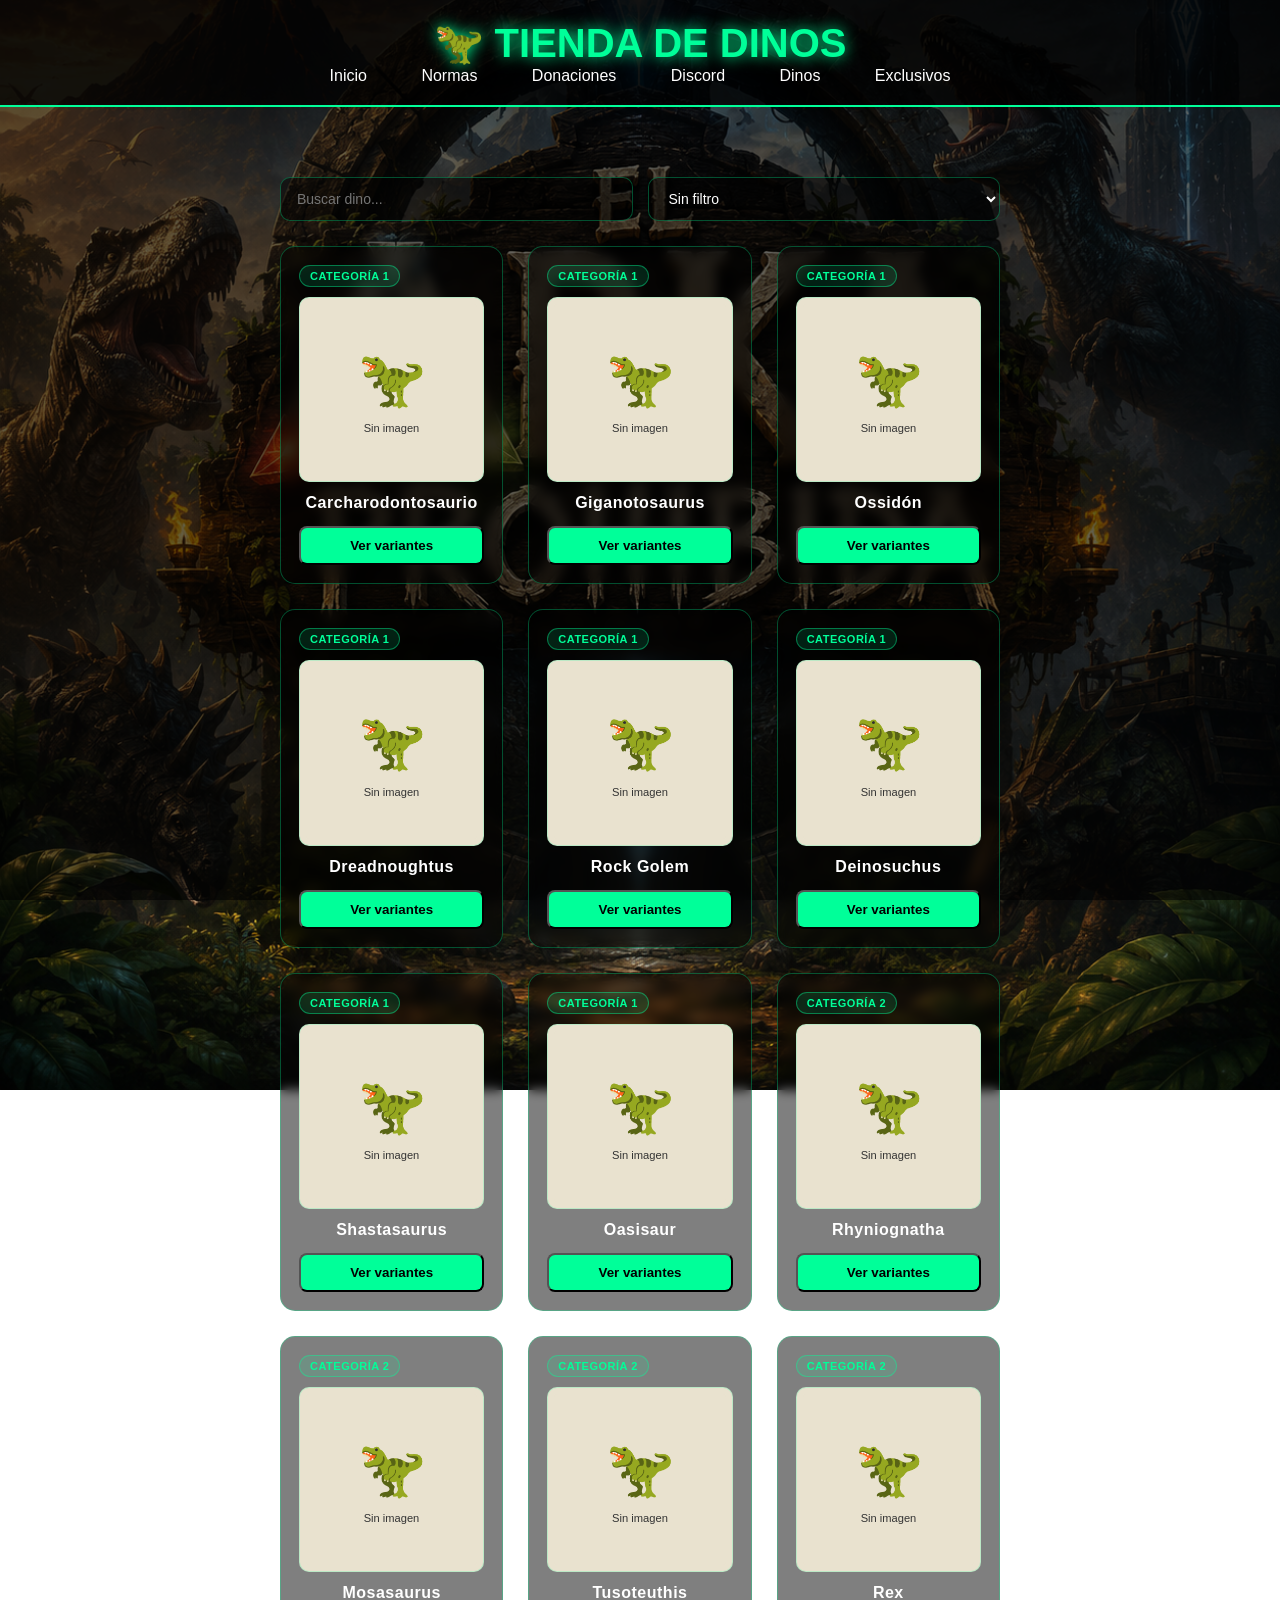
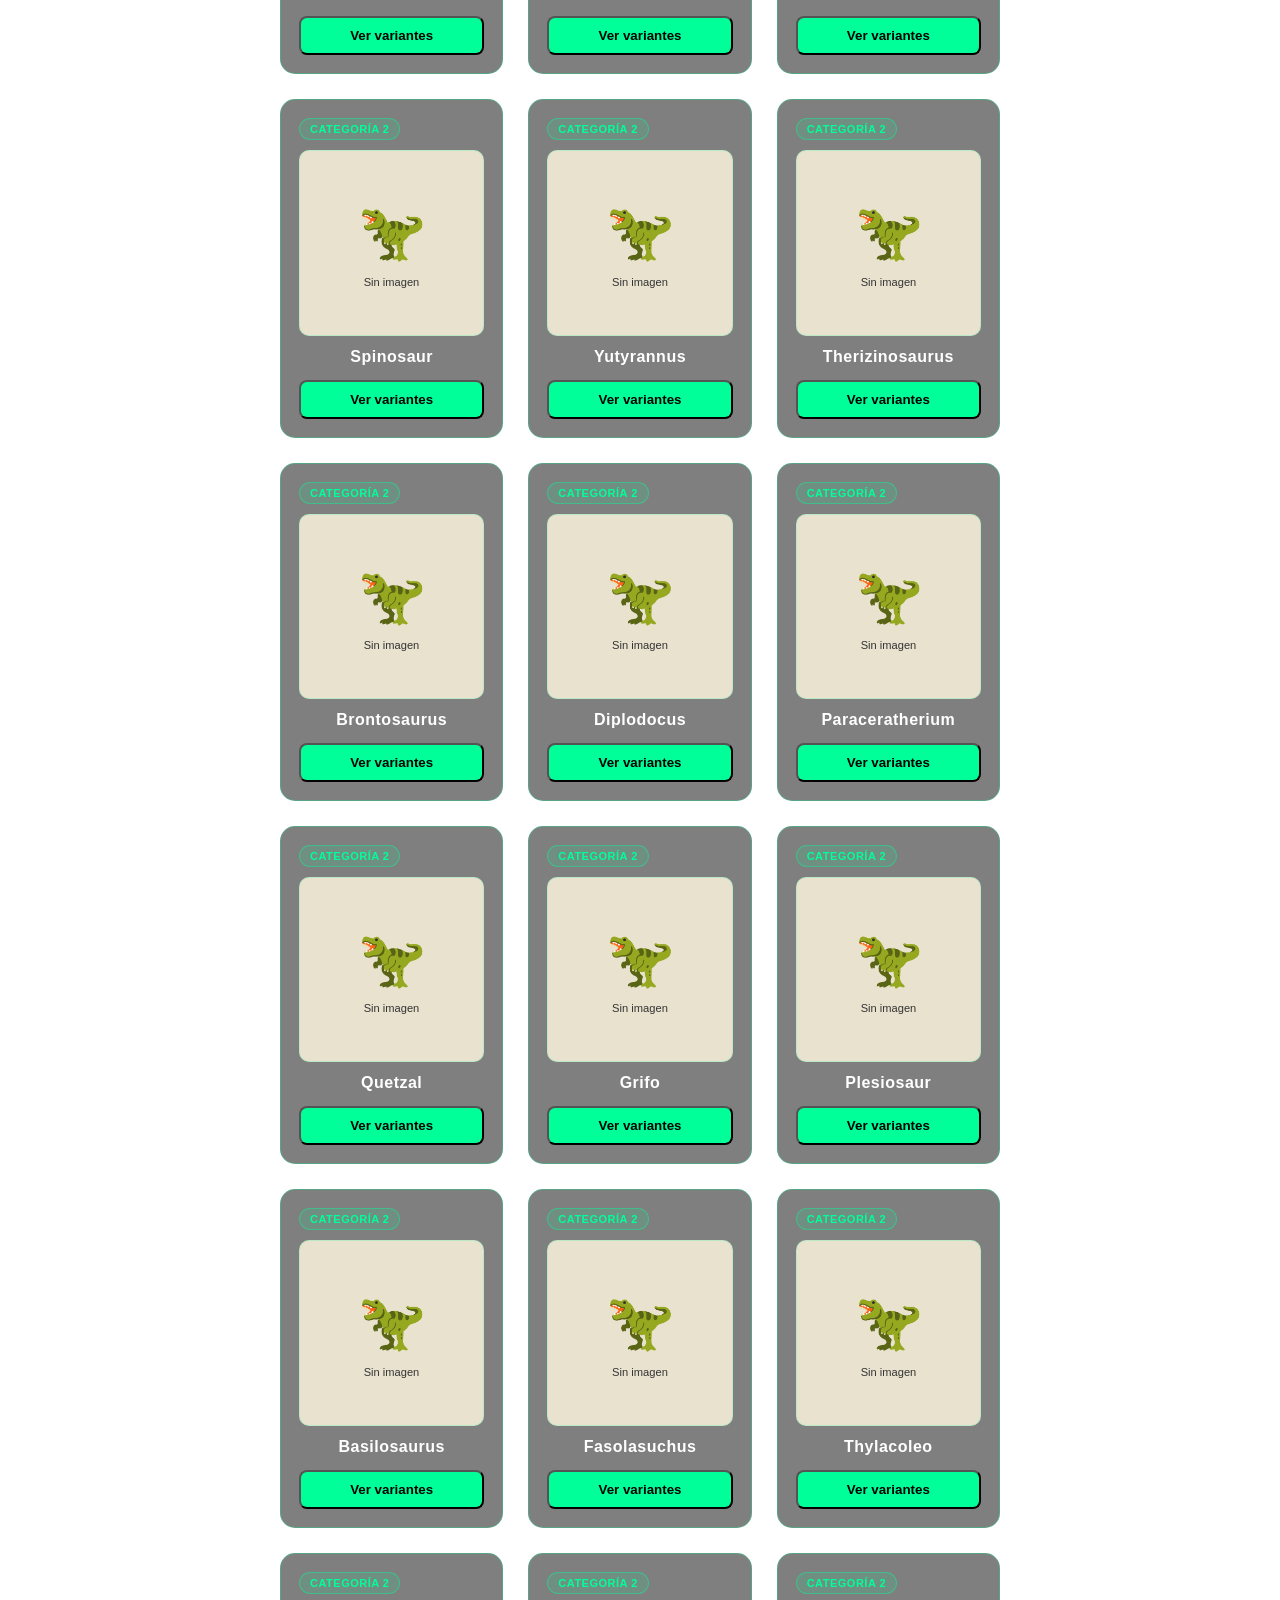
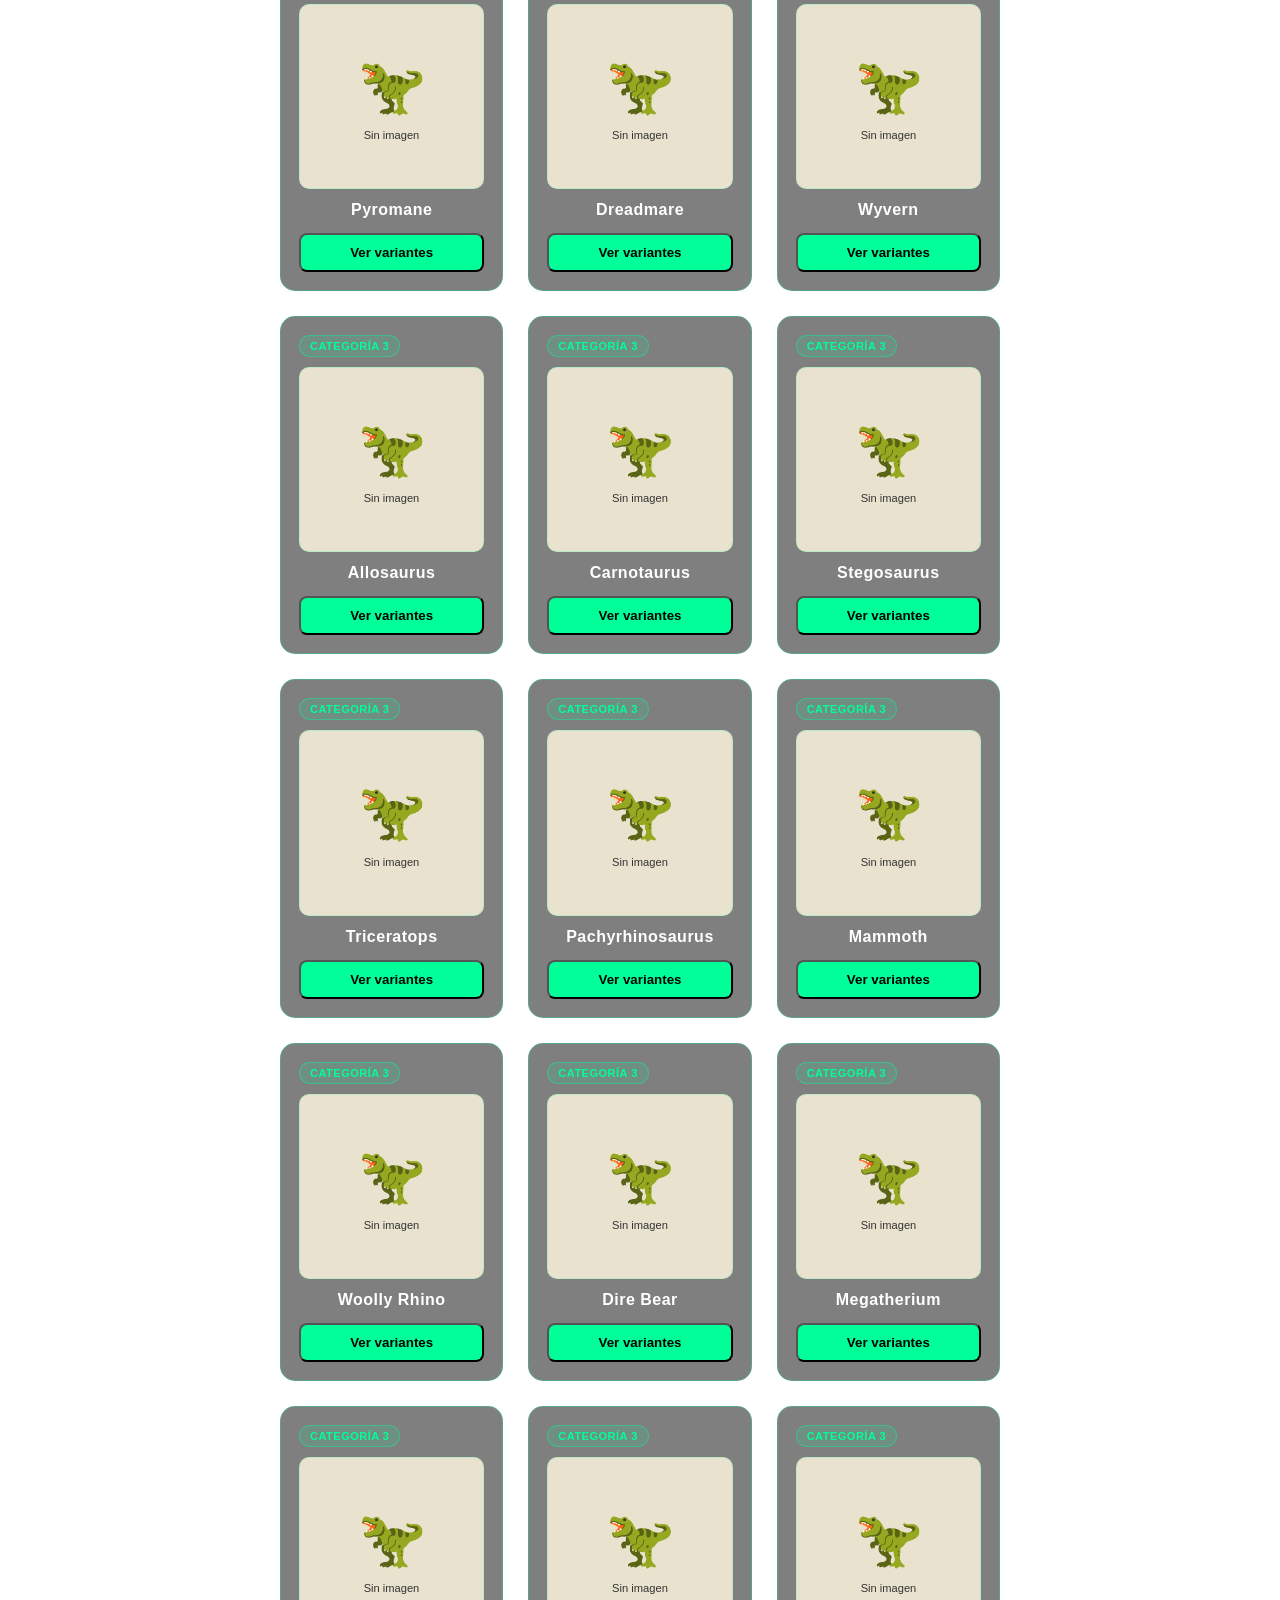
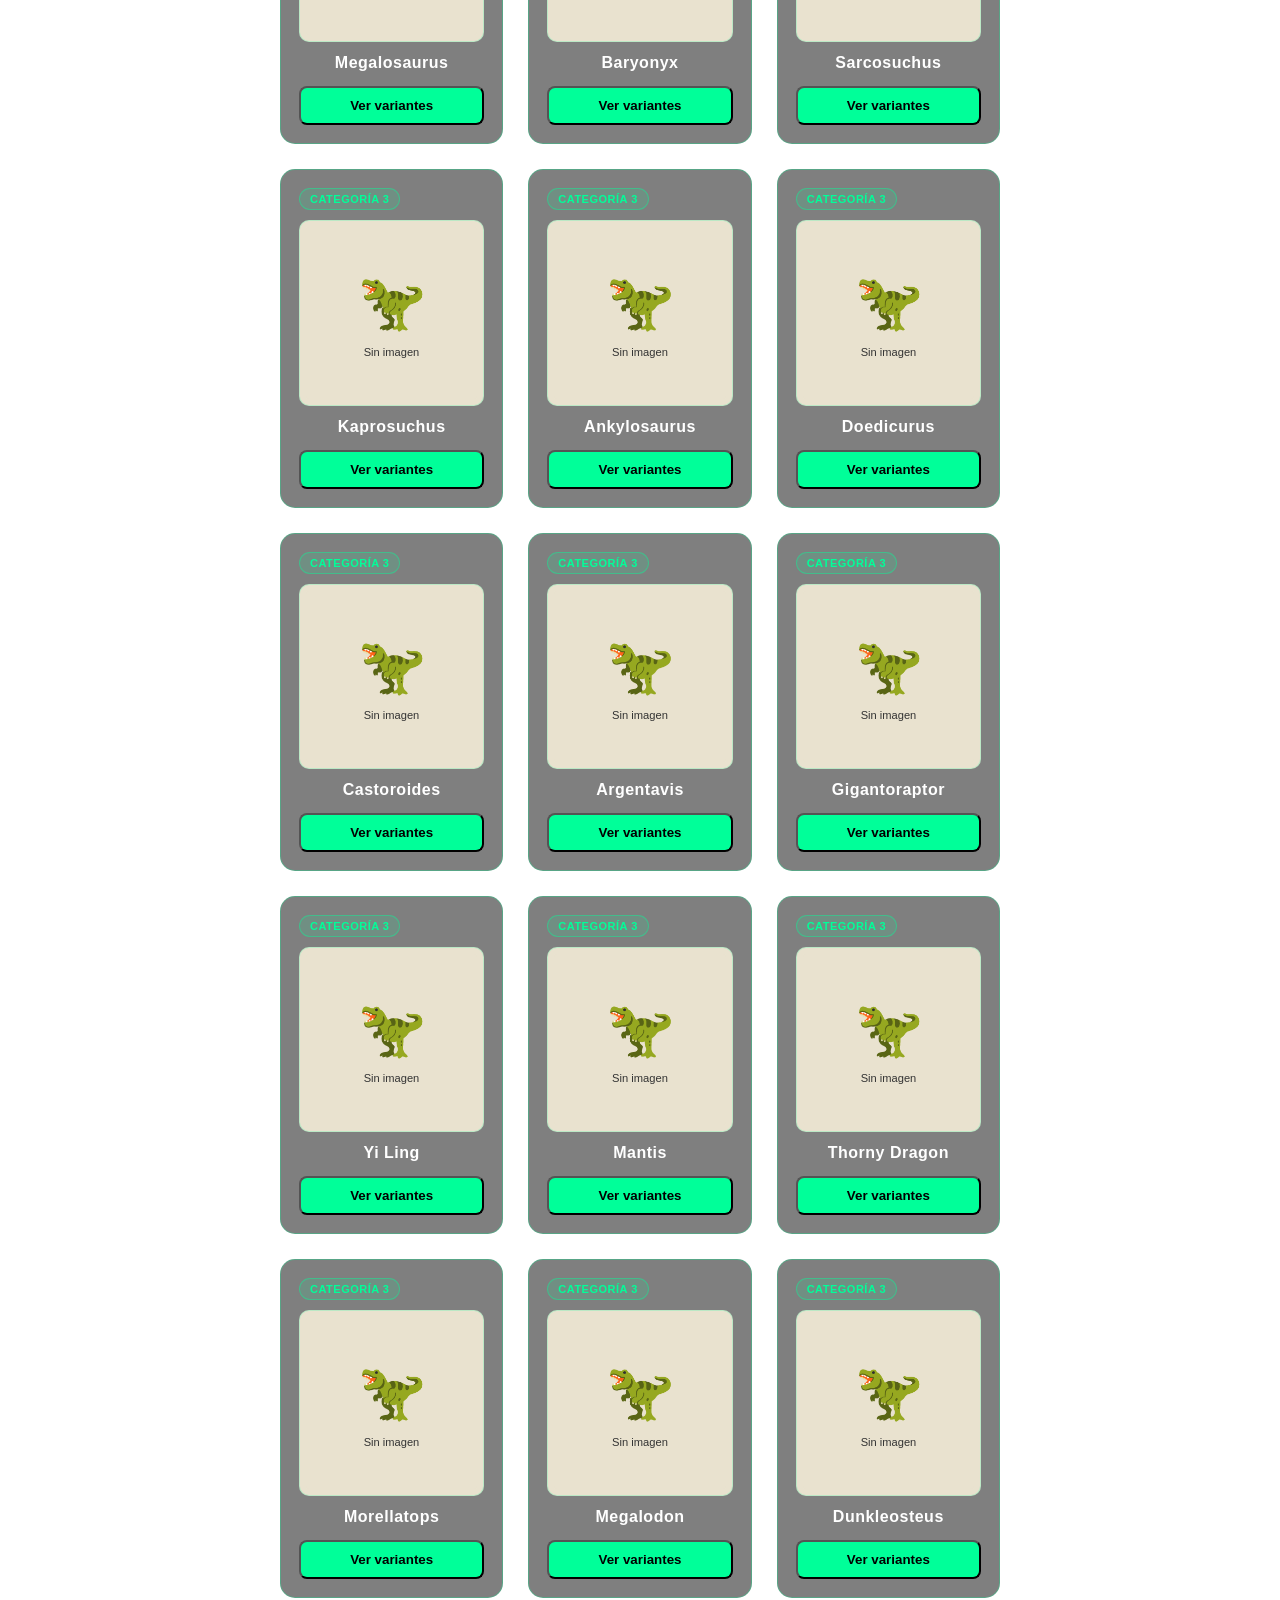
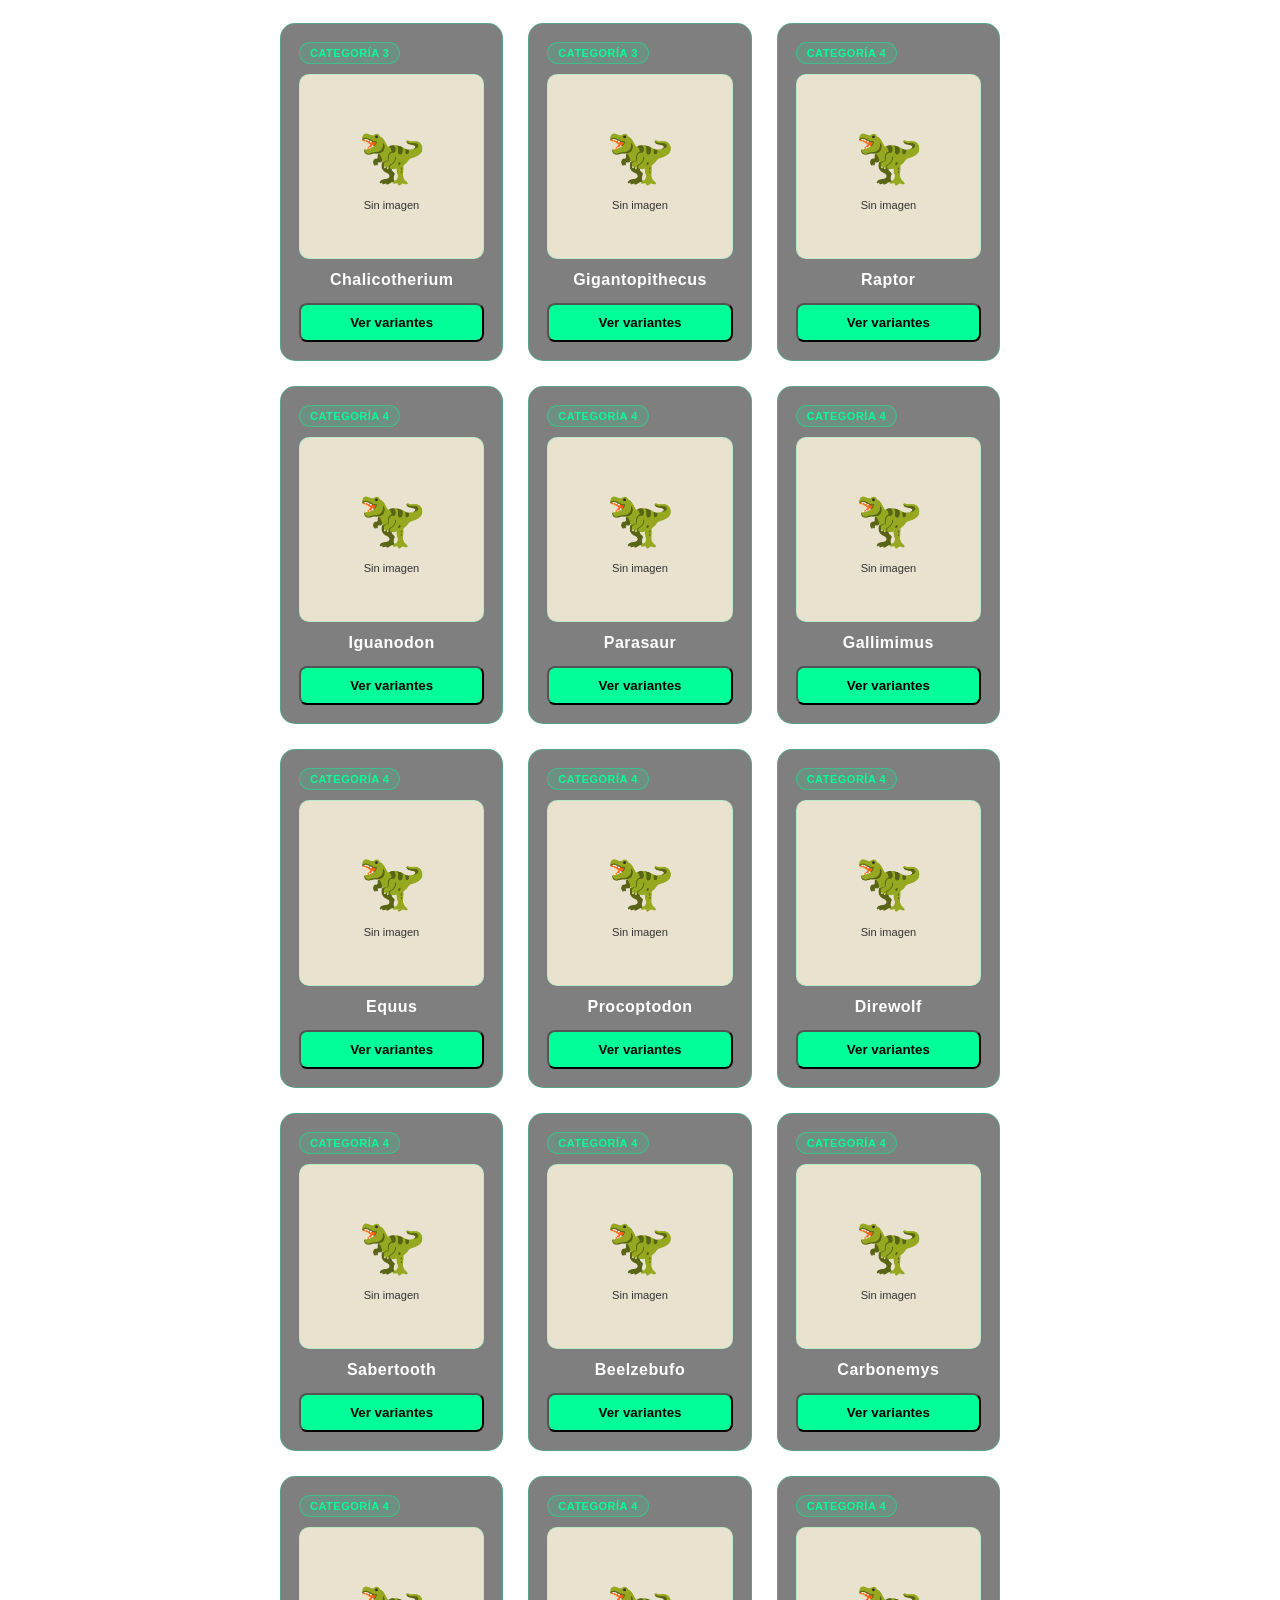
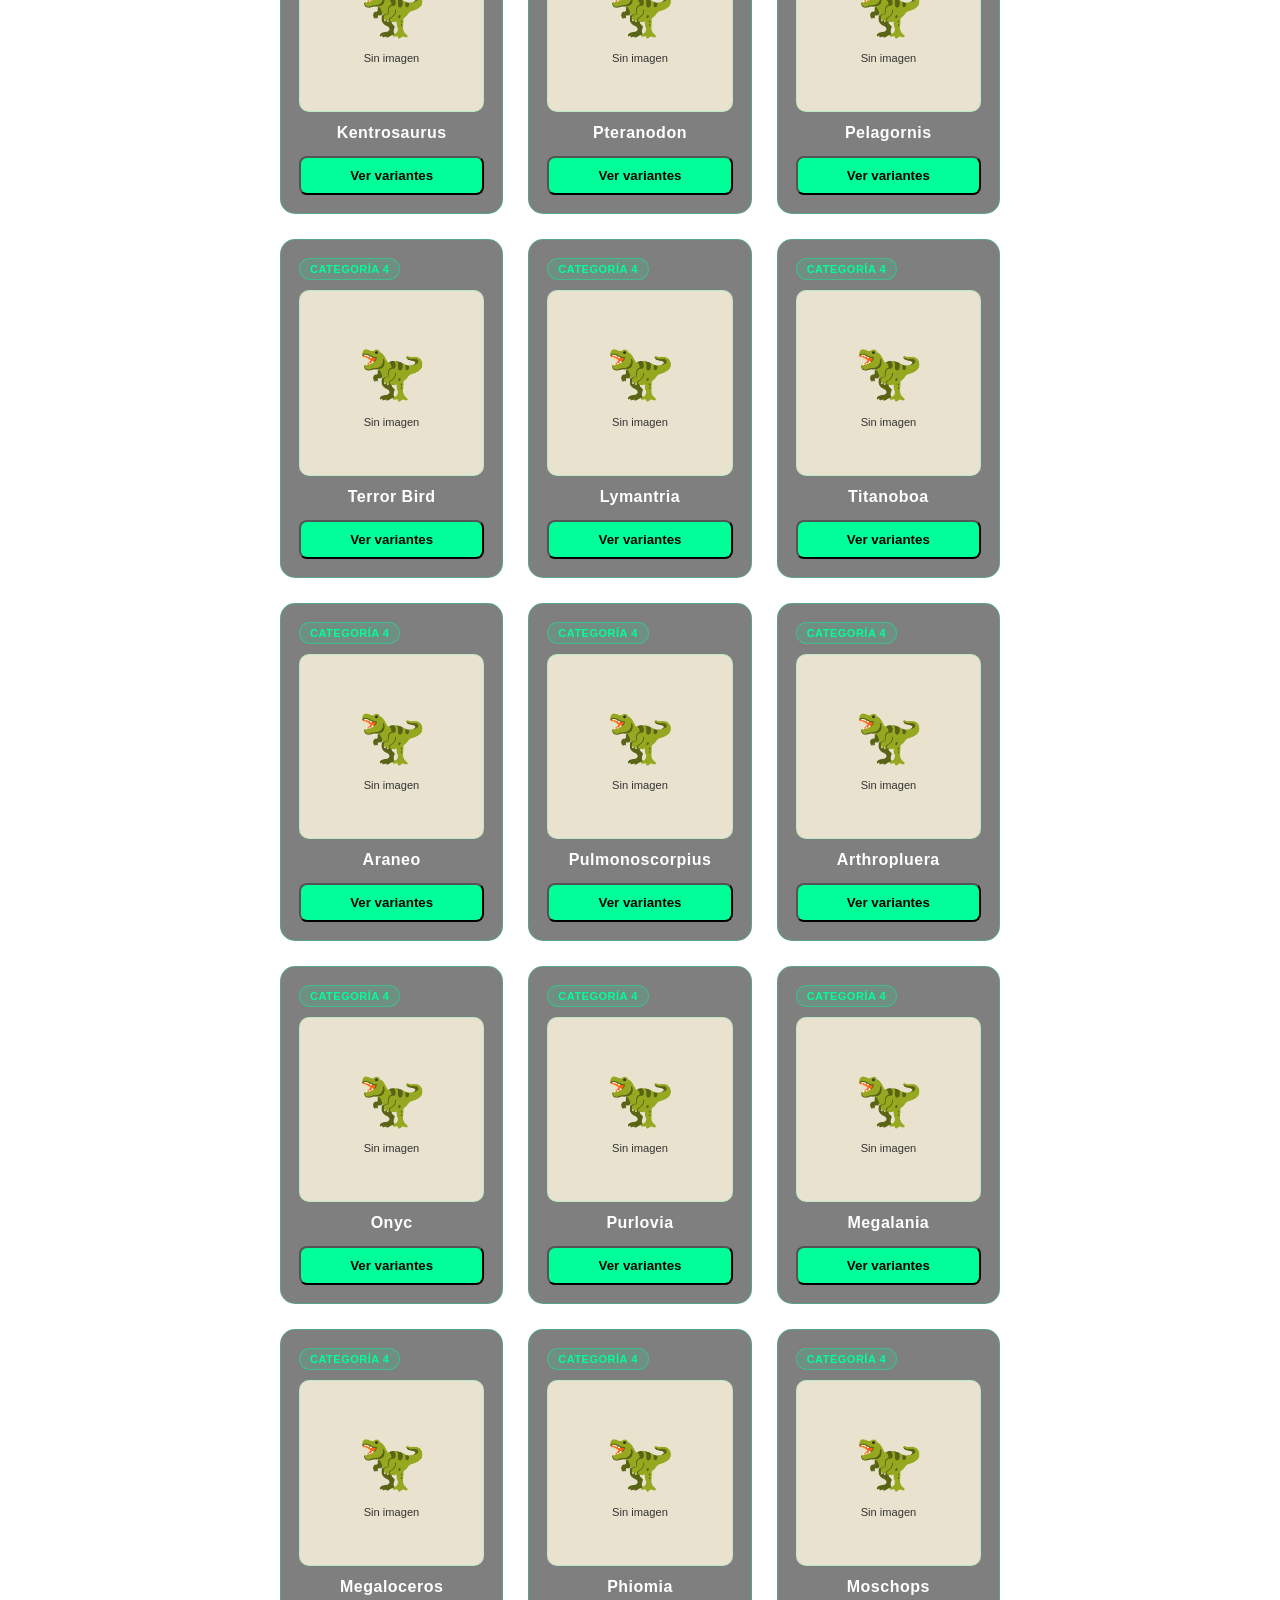
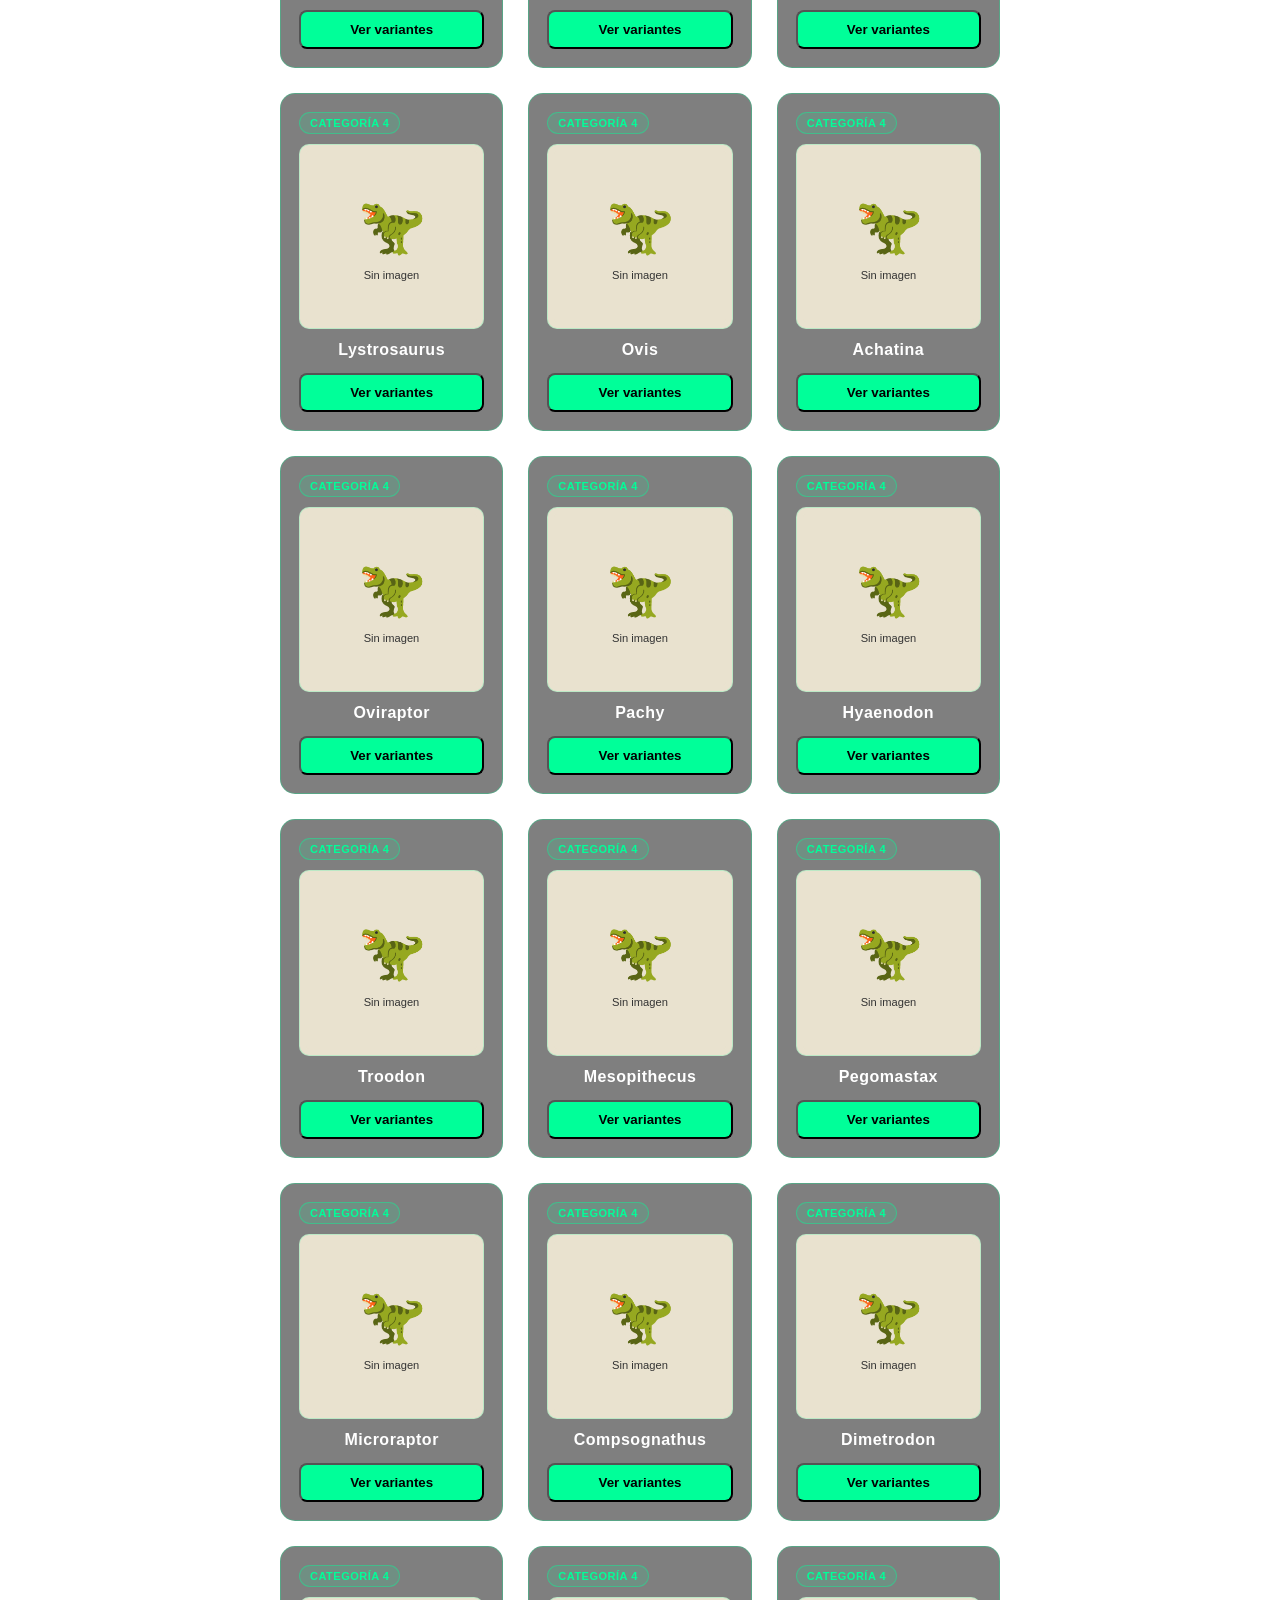
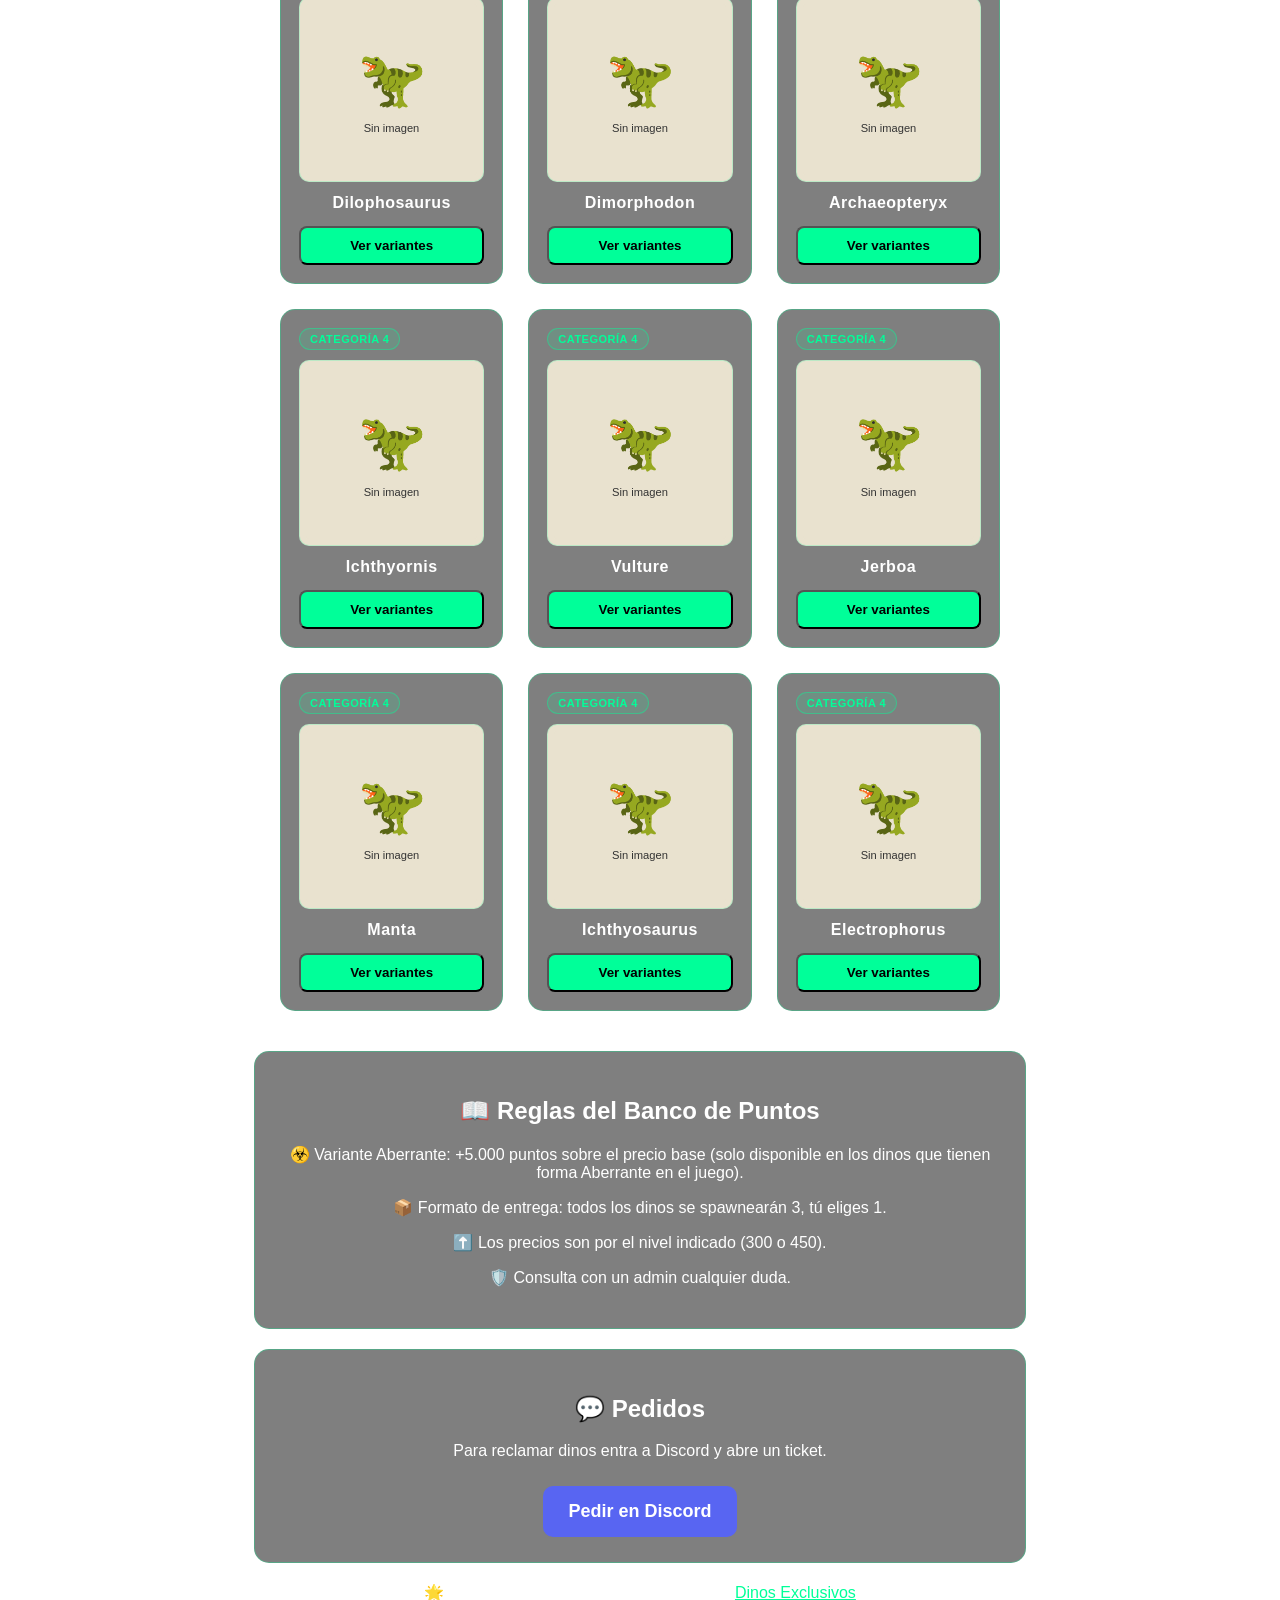
==== dinos.html @ efdaf8f5 "Initial commit: ARK server static site" ====
<!DOCTYPE html>

<html lang="es">

<head>
    <meta charset="UTF-8">
    <meta name="viewport" content="width=device-width, initial-scale=1.0">
    <title>Tienda Dinos - ARKA PROHIBIDA</title>
    <link rel="stylesheet" href="style.css">
</head>

<body>

<header>
    <h1>🦖 TIENDA DE DINOS</h1>

<nav>
    <a href="index.html">Inicio</a>
    <a href="normas.html">Normas</a>
    <a href="donaciones.html">Donaciones</a>
    <a href="discord.html">Discord</a>
    <a href="dinos.html">Dinos</a>
    <a href="exclusivos.html">Exclusivos</a>
</nav>


</header>

<div class="container">

<div id="shopBrowse">

<div class="shop-controls">
    <input type="text" id="shopSearch" placeholder="Buscar dino...">
    <select id="shopFilter">
        <option value="">Sin filtro</option>
    </select>
</div>

<div class="shop-grid" id="shopGrid"></div>

</div>

<div class="detail-panel" id="detailPanel" hidden>
    <button type="button" class="btn back-btn" id="detailBack">← Volver a la tienda</button>

    <div class="detail-header">
        <img id="detailImage" src="" alt="">
        <div>
            <span class="shop-tag" id="detailTag"></span>
            <h2 id="detailName"></h2>
        </div>
    </div>

    <div class="variant-list" id="variantList"></div>
</div>

<div class="box">
    <h2>📖 Reglas del Banco de Puntos</h2>
    <p>☣️ Variante Aberrante: +5.000 puntos sobre el precio base (solo disponible en los dinos que tienen forma Aberrante en el juego).</p>
    <p>📦 Formato de entrega: todos los dinos se spawnearán 3, tú eliges 1.</p>
    <p>⬆️ Los precios son por el nivel indicado (300 o 450).</p>
    <p>🛡️ Consulta con un admin cualquier duda.</p>
</div>

<div class="box">
    <h2>💬 Pedidos</h2>
    <p>Para reclamar dinos entra a Discord y abre un ticket.</p>

    <a class="btn discord-btn" href="https://discord.com/invite/K9KZwputpZ" target="_blank">
        Pedir en Discord
    </a>
</div>

<p class="see-also">🌟 ¿Buscas algo único? Consulta nuestros <a href="exclusivos.html">Dinos Exclusivos</a></p>

</div>

<script src="dinos-data.js"></script>
<script src="shop.js"></script>

</body>

</html>
---- style.css ----
body{
    margin:0;
    font-family: Arial, sans-serif;
    color:white;

    background: url("ark.png") no-repeat center center fixed;
    background-size: cover;
}
body::before{
    content:"";
    position:fixed;
    top:0;
    left:0;
    width:100%;
    height:100%;
    background:rgba(0,0,0,0.6);
    z-index:-1;
}
/* CABECERA */
header{
    background: rgba(0,0,0,0.8);
    padding:20px;
    text-align:center;
    border-bottom:2px solid #00ff99;
}

header h1{
    color:#00ff99;
    margin:0;
    text-shadow: 0 0 10px #00ff99;
}

/* MENÚ */
nav a{
    color:white;
    text-decoration:none;
    margin:10px;
    padding:10px 14px;
    border-radius:8px;
    border:1px solid transparent;
    transition:0.3s;
}

nav a:hover{
    background:#00ff99;
    color:black;
    border:1px solid #00ff99;
    box-shadow:0 0 15px #00ff99;
    transform:scale(1.05);
}
/* CONTENIDO */
.container{
    text-align:center;
    padding:40px;
}

/* CAJAS */
.box{
    background: rgba(0,0,0,0.5);
    width:60%;
    margin:20px auto;
    padding:25px;
    border-radius:15px;
    border:1px solid rgba(0,255,153,0.3);
    backdrop-filter: blur(6px);
    transition:0.3s;
}

header h1{
    color:#00ff99;
    margin:0;
    text-shadow:0 0 15px #00ff99;
    font-size:40px;
}
/* LINKS */
a{
    color:#00ff99;
}
.btn{
    display:inline-block;
    margin-top:10px;
    padding:10px 15px;
    background:#00ff99;
    color:black;
    text-decoration:none;
    border-radius:8px;
    transition:0.3s;
    font-weight:bold;
}

.btn:hover{
    background:white;
    box-shadow:0 0 15px #00ff99;
    transform:scale(1.05);
}
.discord-btn{
    background:#5865F2;
    color:white;
    font-size:18px;
    padding:15px 25px;
    border-radius:10px;
    display:inline-block;
    text-decoration:none;
    transition:0.3s;
    font-weight:bold;
}

.discord-btn:hover{
    background:#4752c4;
    transform:scale(1.05);
    box-shadow:0 0 20px #5865F2;
}

.content-row {
    display: flex;
    align-items: stretch;
    justify-content: center;
    gap: 25px;
    width: 60%;
    margin: 20px auto;
}

.content-row .box {
    width: auto;
    margin: 0;
}

.maps-box {
    flex: 2;
    min-width: 0;
}

.side-column {
    flex: 1;
    display: flex;
    flex-direction: column;
    gap: 25px;
    min-width: 260px;
}

.side-column .box:last-child {
    flex: 1;
    display: flex;
    flex-direction: column;
    justify-content: center;
}

.mod-list {
    display: flex;
    flex-direction: column;
    gap: 12px;
    margin-top: 15px;
}

.mod-item {
    display: flex;
    align-items: center;
    gap: 12px;
    justify-content: center;
}

.mod-item img {
    width: 32px;
    height: 32px;
    border-radius: 6px;
    border: 1px solid rgba(0, 255, 153, 0.4);
    flex-shrink: 0;
}

.qr-code {
    display: block;
    margin: 15px auto;
    border-radius: 8px;
    background: white;
    padding: 8px;
}

.discord-float {
    position: fixed;
    top: 50%;
    right: 25px;
    transform: translateY(-50%);
    z-index: 10;
    width: 170px;
    background: rgba(0,0,0,0.7);
    padding: 18px;
    border-radius: 15px;
    border: 1px solid rgba(0,255,153,0.3);
    backdrop-filter: blur(6px);
    text-align: center;
    transition: 0.3s;
}

.discord-float:hover {
    box-shadow: 0 0 20px #00ff99;
}

.discord-float h2 {
    margin: 0 0 5px;
    font-size: 18px;
}

.discord-stats {
    font-size: 12px;
    opacity: 0.85;
    margin: 0 0 8px;
}

.discord-float .qr-code {
    width: 120px;
    height: 120px;
    margin: 10px auto;
}

.discord-float .btn {
    width: 100%;
    box-sizing: border-box;
    padding: 10px;
    font-size: 14px;
}

@media (max-width: 1300px) {
    .discord-float {
        display: none;
    }
}

.rules-grid {
    display: grid;
    grid-template-columns: repeat(2, minmax(0, 1fr));
    gap: 25px;
    width: 60%;
    margin: 20px auto;
    align-items: stretch;
}

.rules-grid .box {
    width: auto;
    margin: 0;
}

@media (max-width: 900px) {
    .rules-grid {
        grid-template-columns: 1fr;
        width: 90%;
    }
}

.packs-grid {
    display: grid;
    grid-template-columns: repeat(3, minmax(0, 1fr));
    gap: 25px;
    width: 60%;
    margin: 20px auto;
    align-items: stretch;
}

.pack-card {
    width: auto;
    margin: 0;
    position: relative;
    display: flex;
    flex-direction: column;
    align-items: center;
    border-top: 4px solid transparent;
}

.pack-card:hover {
    transform: translateY(-8px);
}

.pack-card.bronze {
    border-top-color: #cd7f32;
}

.pack-card.silver {
    border-top-color: #c0c0c0;
}

.pack-card.gold {
    border-top-color: #ffd700;
    box-shadow: 0 0 20px rgba(255, 215, 0, 0.15);
}

.pack-card.featured {
    transform: scale(1.05);
    border: 1px solid rgba(0, 255, 153, 0.6);
    box-shadow: 0 0 25px rgba(0, 255, 153, 0.2);
}

.pack-card.featured:hover {
    transform: scale(1.05) translateY(-8px);
}

.badge {
    width: 90px;
    height: 90px;
    margin-bottom: 10px;
    filter: drop-shadow(0 4px 10px rgba(0, 0, 0, 0.5));
    transition: 0.3s;
}

.pack-card:hover .badge {
    transform: scale(1.08) rotate(-4deg);
}

.pack-points {
    opacity: 0.85;
}

.pack-price {
    font-size: 28px;
    font-weight: bold;
    color: #00ff99;
    text-shadow: 0 0 10px rgba(0, 255, 153, 0.4);
    margin: 5px 0;
}

.featured-tag {
    position: absolute;
    top: -14px;
    left: 50%;
    transform: translateX(-50%);
    background: #00ff99;
    color: black;
    font-weight: bold;
    font-size: 12px;
    padding: 5px 14px;
    border-radius: 20px;
    letter-spacing: 0.5px;
    box-shadow: 0 0 10px rgba(0, 255, 153, 0.6);
    white-space: nowrap;
}

@media (max-width: 900px) {
    .packs-grid {
        grid-template-columns: 1fr;
        width: 90%;
    }

    .pack-card.featured {
        transform: none;
    }

    .pack-card.featured:hover {
        transform: translateY(-8px);
    }
}

/* DINOS / EXCLUSIVOS */
.see-also {
    text-align: center;
    margin-top: 10px;
}

.inner-grid {
    width: 100%;
    margin: 15px 0 0;
    grid-template-columns: repeat(2, minmax(0, 1fr));
}

.inner-grid p {
    margin: 0;
    text-align: left;
}

@media (max-width: 900px) {
    .inner-grid {
        grid-template-columns: 1fr;
    }
}

@media (max-width: 900px) {
    .content-row {
        flex-direction: column;
        align-items: center;
    }

    .content-row .box {
        width: 90%;
    }

    .side-column {
        width: 90%;
    }
}

/* TIENDA - GRID DE CARTAS */
.shop-controls {
    display: flex;
    gap: 15px;
    width: 60%;
    margin: 30px auto 0;
    flex-wrap: wrap;
}

.shop-controls input,
.shop-controls select {
    flex: 1;
    min-width: 200px;
    background: rgba(0, 0, 0, 0.5);
    border: 1px solid rgba(0, 255, 153, 0.3);
    color: white;
    padding: 12px 16px;
    border-radius: 10px;
    font-size: 14px;
    font-family: inherit;
}

.shop-controls input:focus,
.shop-controls select:focus {
    outline: none;
    border-color: #00ff99;
    box-shadow: 0 0 10px rgba(0, 255, 153, 0.3);
}

.shop-controls select option {
    background: #111;
    color: white;
}

.shop-empty {
    grid-column: 1 / -1;
    text-align: center;
    opacity: 0.7;
    padding: 30px;
}

.shop-grid {
    display: grid;
    grid-template-columns: repeat(auto-fill, minmax(220px, 1fr));
    gap: 25px;
    width: 60%;
    margin: 25px auto 40px;
}

.dino-card {
    width: auto;
    margin: 0;
    padding: 18px;
    display: flex;
    flex-direction: column;
    align-items: center;
    text-align: center;
    cursor: pointer;
    position: relative;
}

.dino-card:hover {
    transform: translateY(-6px);
    box-shadow: 0 0 20px rgba(0, 255, 153, 0.35);
}

.shop-tag {
    align-self: flex-start;
    background: rgba(0, 255, 153, 0.12);
    border: 1px solid rgba(0, 255, 153, 0.4);
    color: #00ff99;
    font-size: 11px;
    font-weight: bold;
    letter-spacing: 0.5px;
    padding: 4px 10px;
    border-radius: 20px;
    margin-bottom: 10px;
    text-transform: uppercase;
}

.dino-card img {
    width: 100%;
    aspect-ratio: 1 / 1;
    object-fit: contain;
    background: #e9e2cf;
    padding: 6px;
    box-sizing: border-box;
    border-radius: 10px;
    border: 1px solid rgba(0, 255, 153, 0.2);
    margin-bottom: 12px;
}

.dino-card h3 {
    margin: 0 0 14px;
    font-size: 16px;
    letter-spacing: 0.5px;
}

.dino-card .btn {
    margin-top: auto;
    width: 100%;
    box-sizing: border-box;
}

/* TIENDA - PANEL DE DETALLE */
.detail-panel {
    width: 70%;
    margin: 30px auto 40px;
    text-align: left;
}

.back-btn {
    background: transparent;
    border: 1px solid rgba(0, 255, 153, 0.4);
    color: #00ff99;
    cursor: pointer;
    font-family: inherit;
}

.back-btn:hover {
    background: #00ff99;
    color: black;
}

.detail-header {
    display: flex;
    align-items: center;
    gap: 25px;
    margin: 20px 0 30px;
}

.detail-header img {
    width: 140px;
    height: 140px;
    object-fit: contain;
    background: #e9e2cf;
    padding: 8px;
    box-sizing: border-box;
    border-radius: 12px;
    border: 1px solid rgba(0, 255, 153, 0.3);
    flex-shrink: 0;
}

.detail-header h2 {
    margin: 8px 0 0;
    font-size: 28px;
}

.variant-list {
    display: flex;
    flex-direction: column;
    gap: 20px;
}

.variant-card {
    width: auto;
    margin: 0;
    text-align: left;
    display: flex;
    flex-wrap: wrap;
    align-items: center;
    justify-content: space-between;
    gap: 20px;
}

.variant-card .variant-main {
    flex: 2;
    min-width: 240px;
}

.variant-card h3 {
    margin: 0 0 10px;
}

.variant-info {
    margin: 0;
    padding-left: 18px;
    font-size: 14px;
    line-height: 1.7;
    opacity: 0.9;
}

.variant-price {
    flex: 1;
    min-width: 160px;
    text-align: center;
    background: rgba(0, 255, 153, 0.08);
    border: 1px solid rgba(0, 255, 153, 0.3);
    border-radius: 10px;
    padding: 14px;
}

.price-label {
    display: block;
    font-size: 11px;
    letter-spacing: 1px;
    opacity: 0.75;
    margin-bottom: 6px;
}

.price-value {
    display: block;
    font-size: 22px;
    font-weight: bold;
    color: #00ff99;
    text-shadow: 0 0 10px rgba(0, 255, 153, 0.4);
}

@media (max-width: 900px) {
    .shop-controls,
    .shop-grid {
        width: 90%;
    }

    .detail-panel {
        width: 90%;
    }

    .detail-header {
        flex-direction: column;
        text-align: center;
    }

    .variant-card {
        flex-direction: column;
        align-items: stretch;
    }
}

.maps-grid {
    display: grid;
    grid-template-columns: repeat(3, minmax(0, 1fr));
    gap: 25px;
    margin-top: 30px;
    align-items: stretch;
}

.map-card:last-child {
    grid-column: 2;
}

.map-card {
    position: relative;
    overflow: hidden;
    border-radius: 15px;
    border: 1px solid rgba(0, 255, 153, 0.4);
    transition: 0.3s;
    aspect-ratio: 16 / 9;
    background: black;
}

.map-card:hover {
    transform: translateY(-6px);
    box-shadow: 0 0 20px #00ff99;
}

.map-card img {
    width: 100%;
    height: 100%;
    object-fit: cover;
    display: block;
}
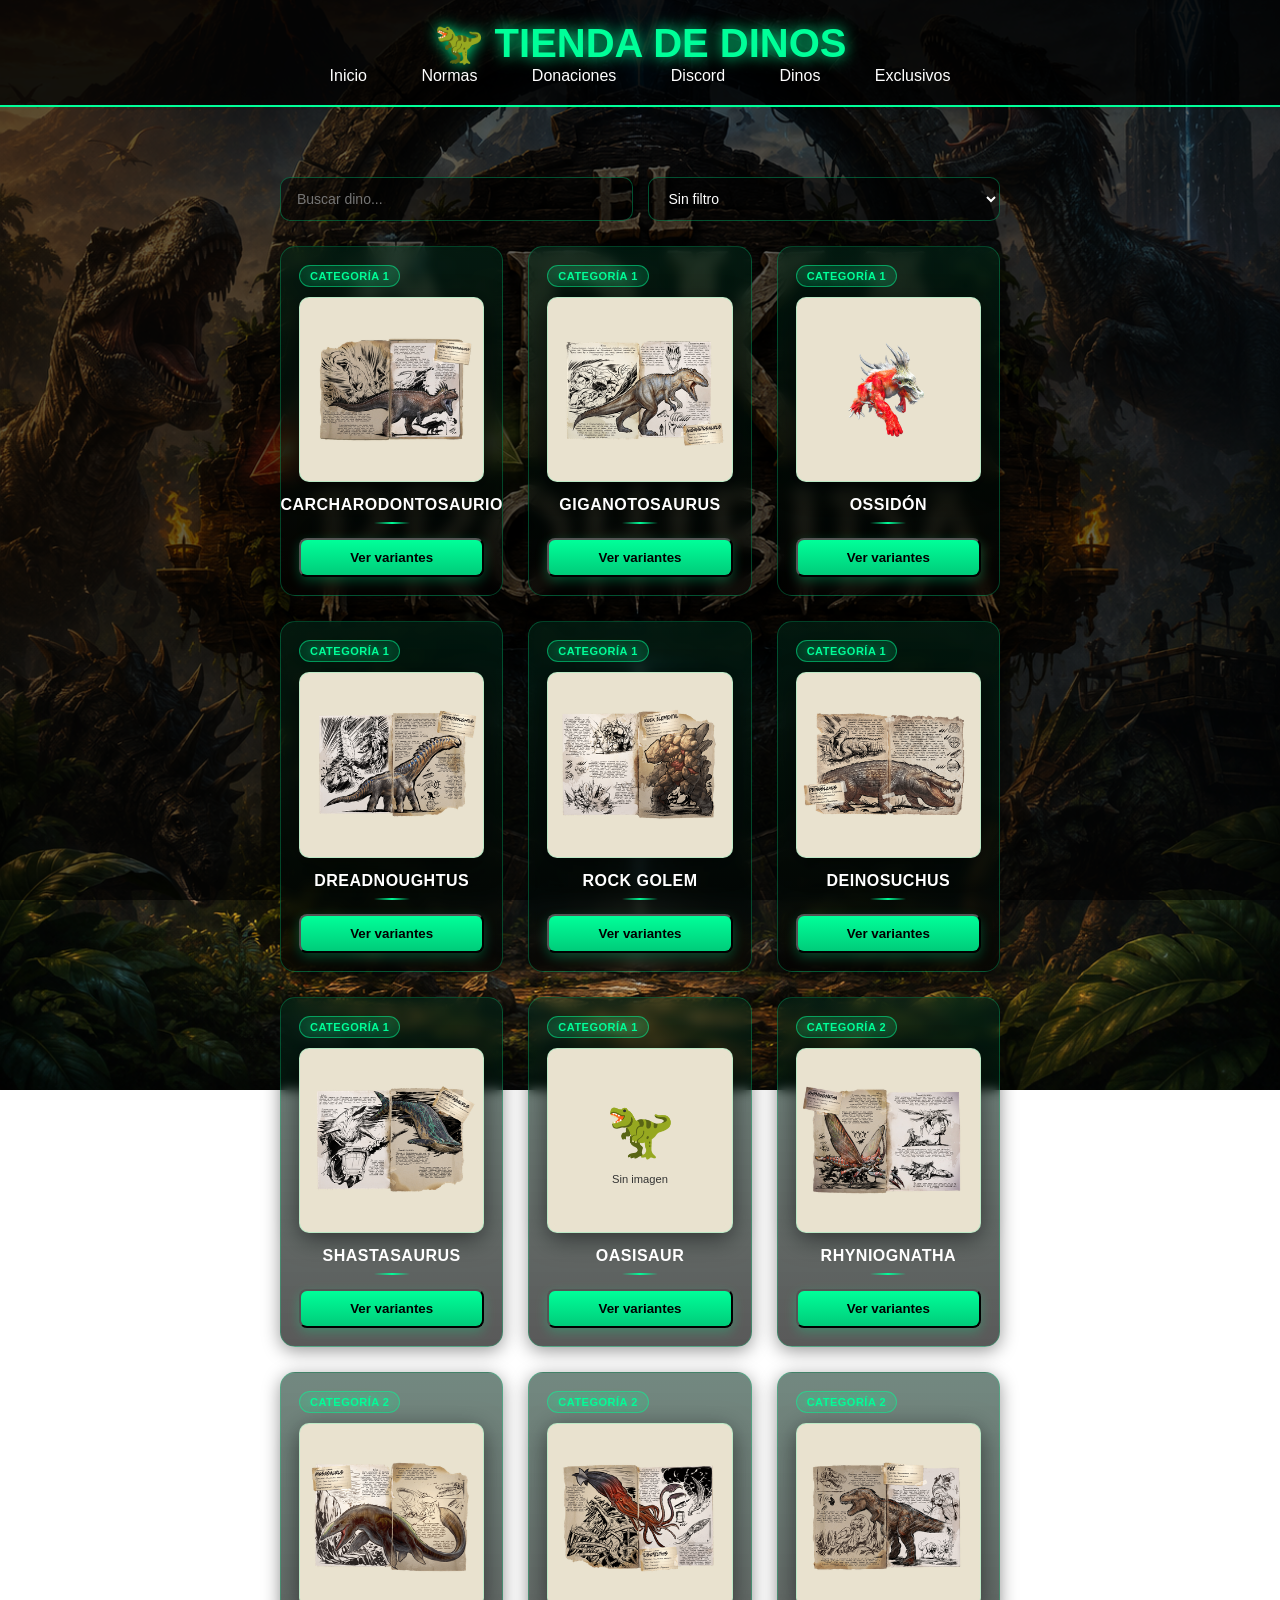
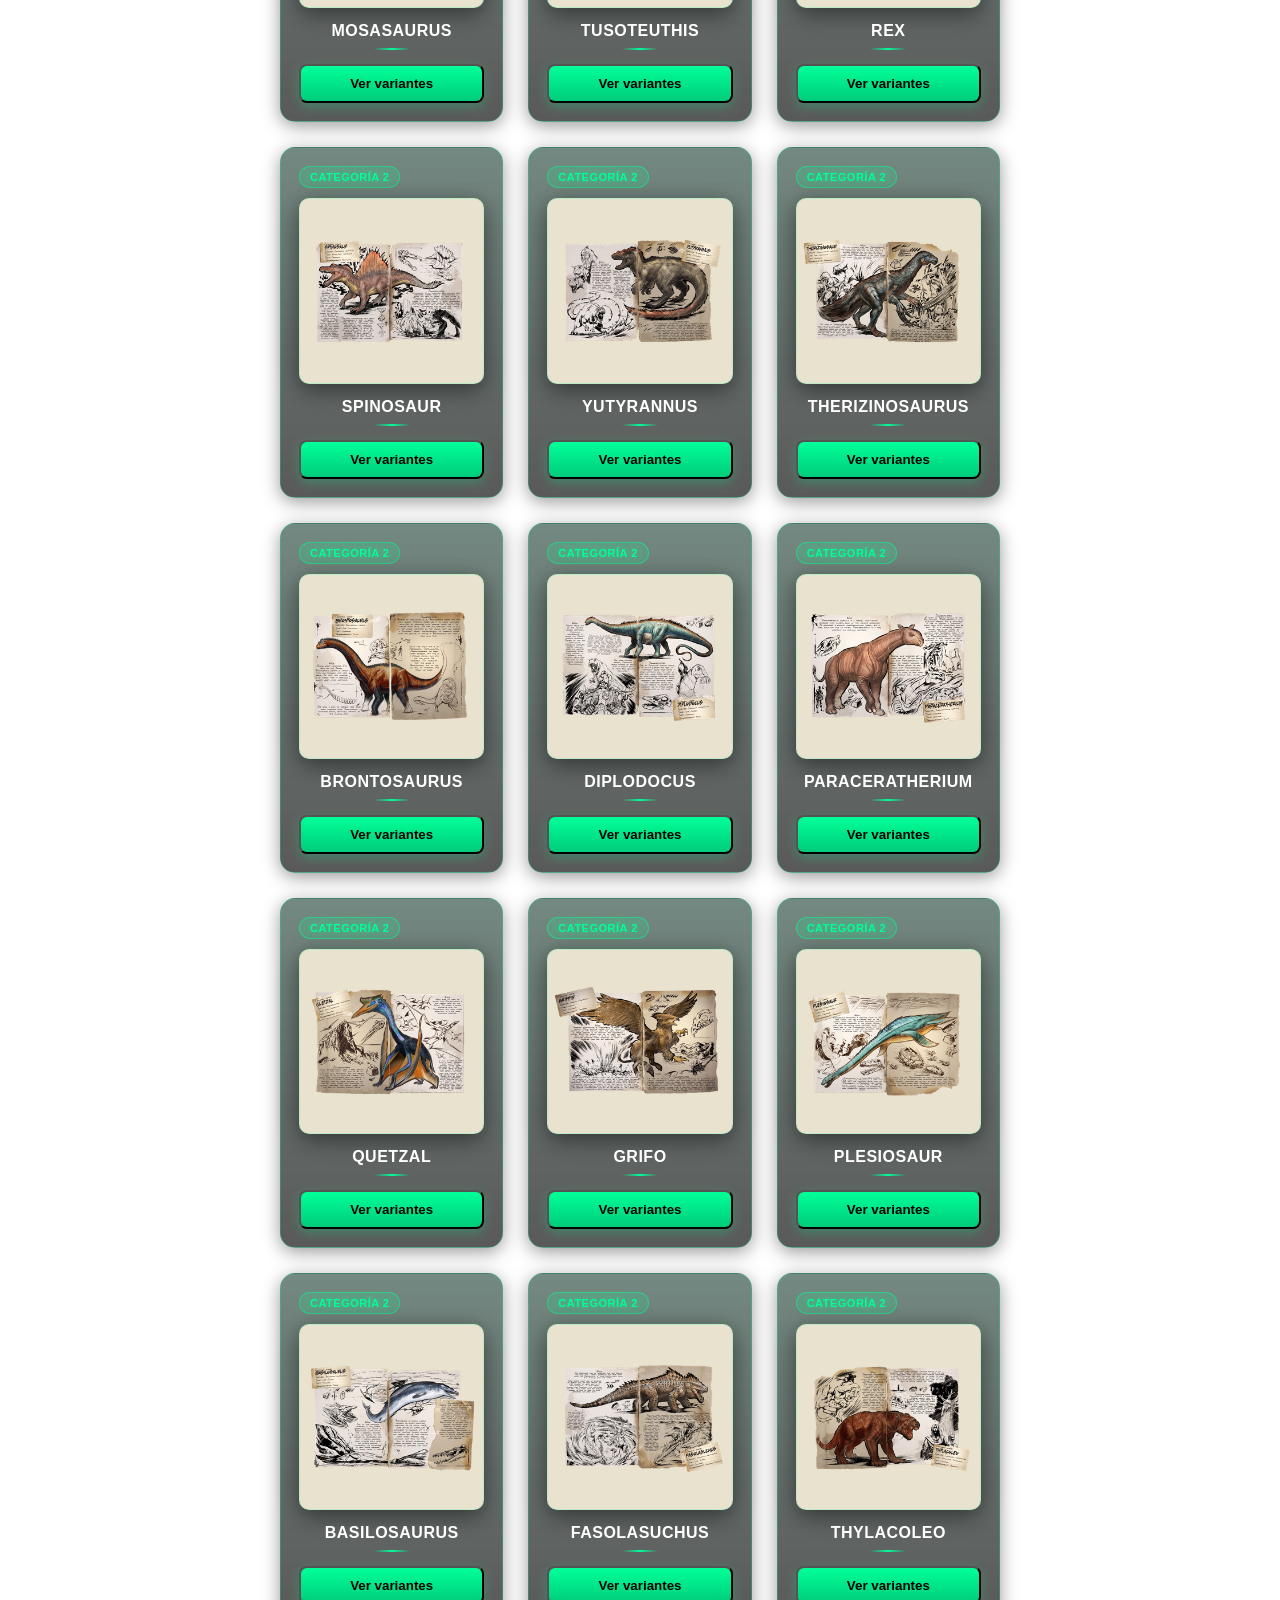
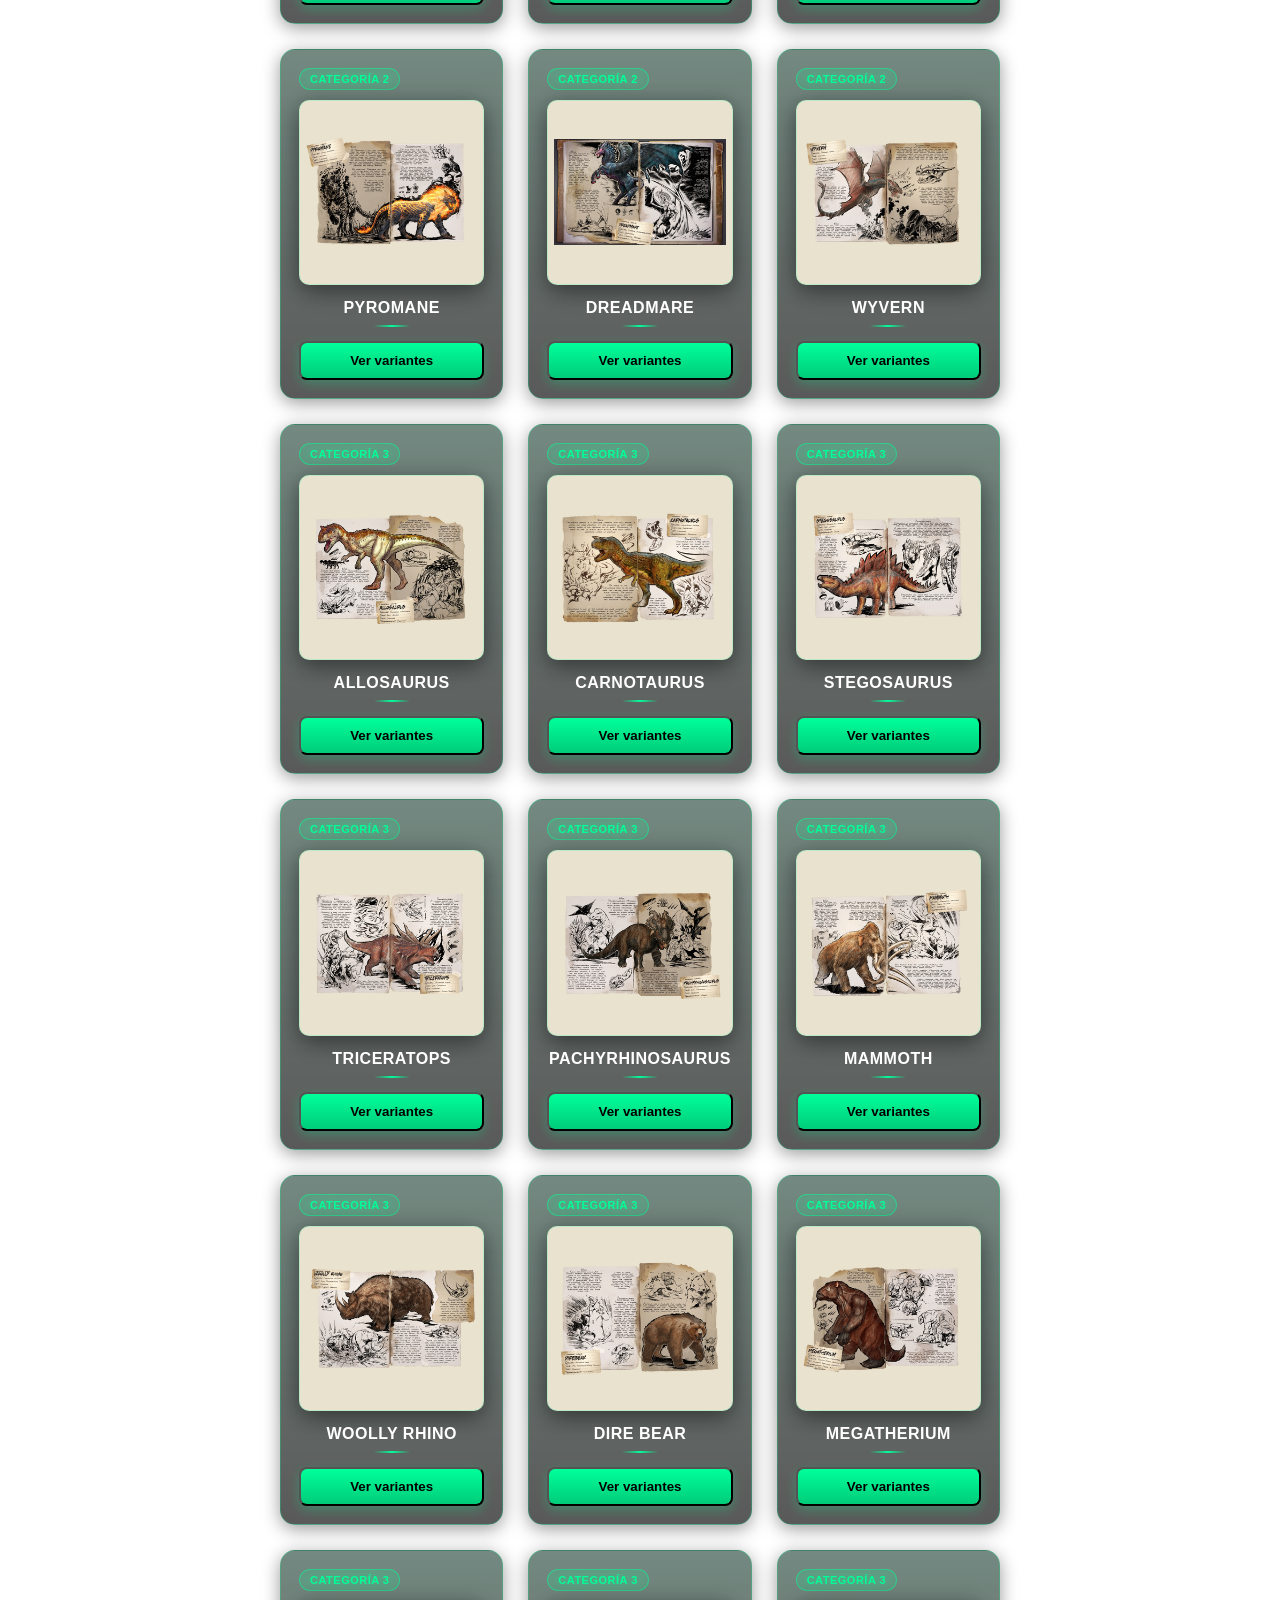
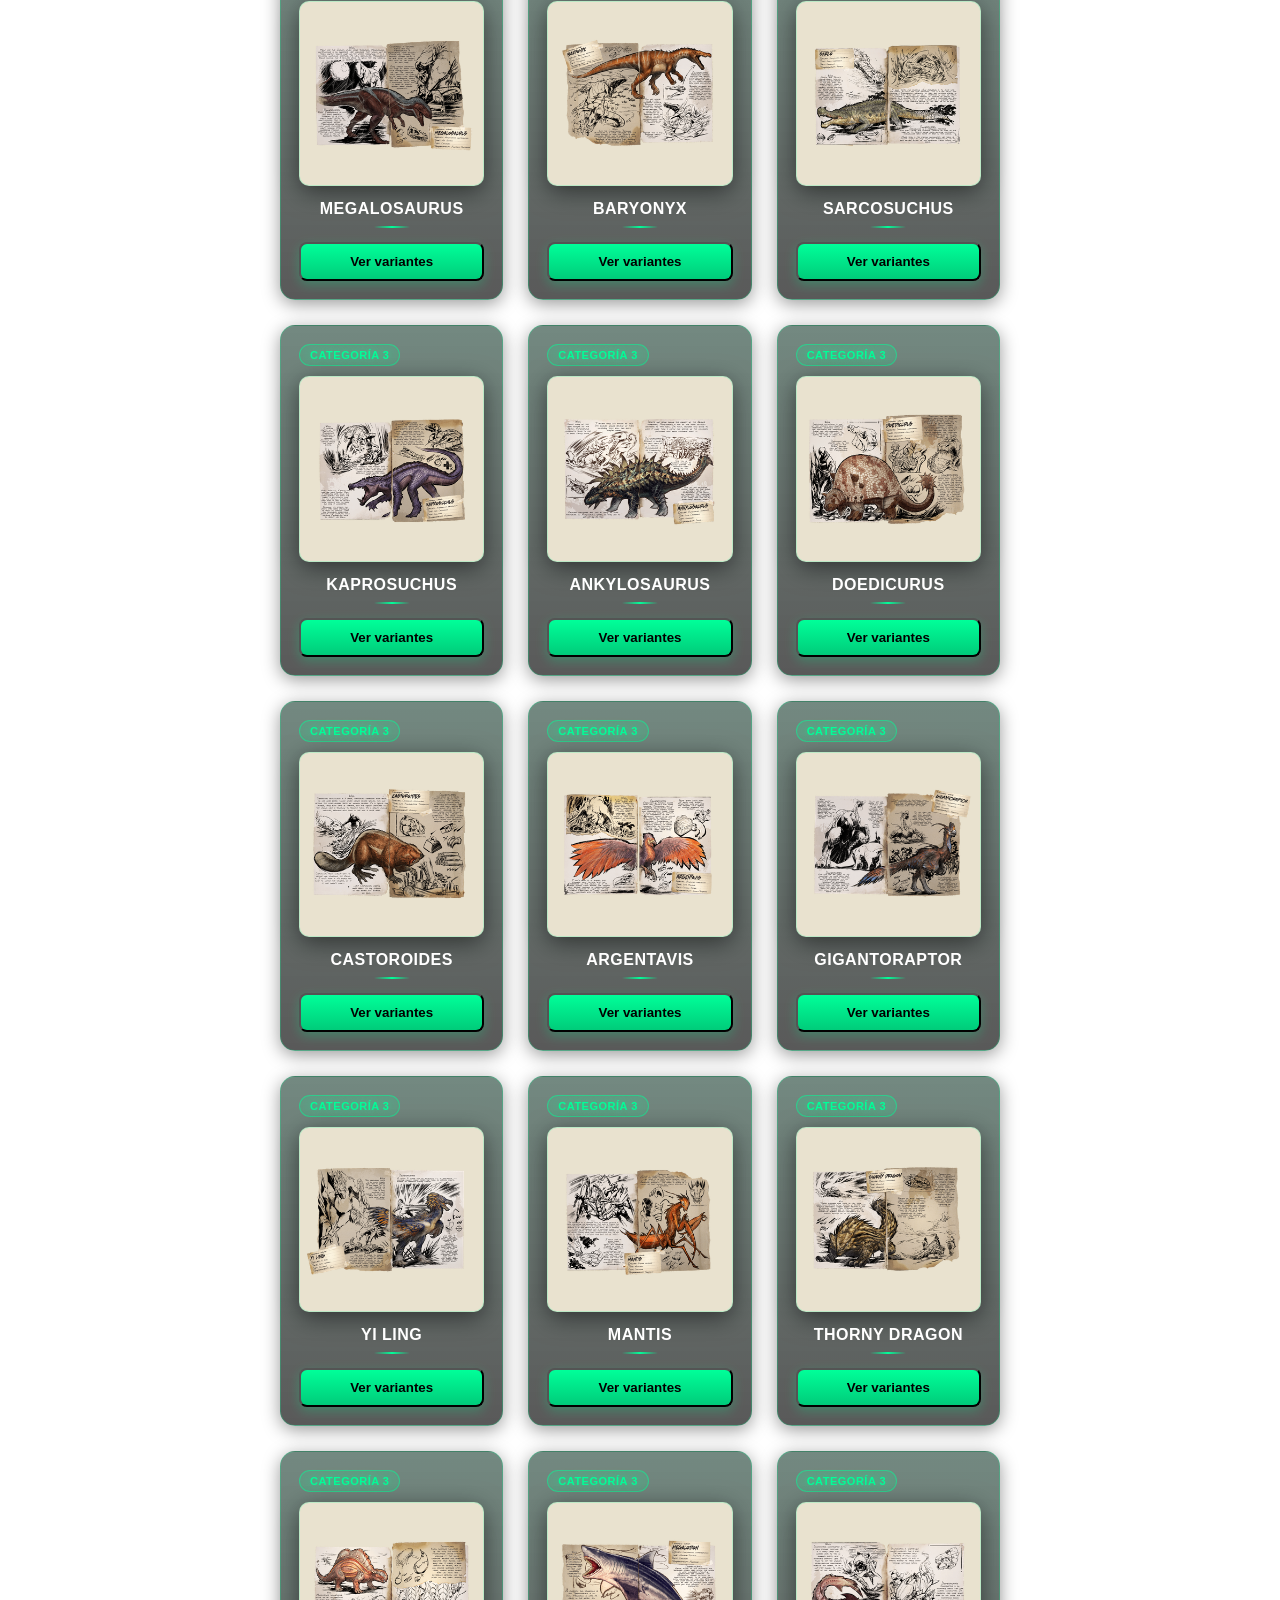
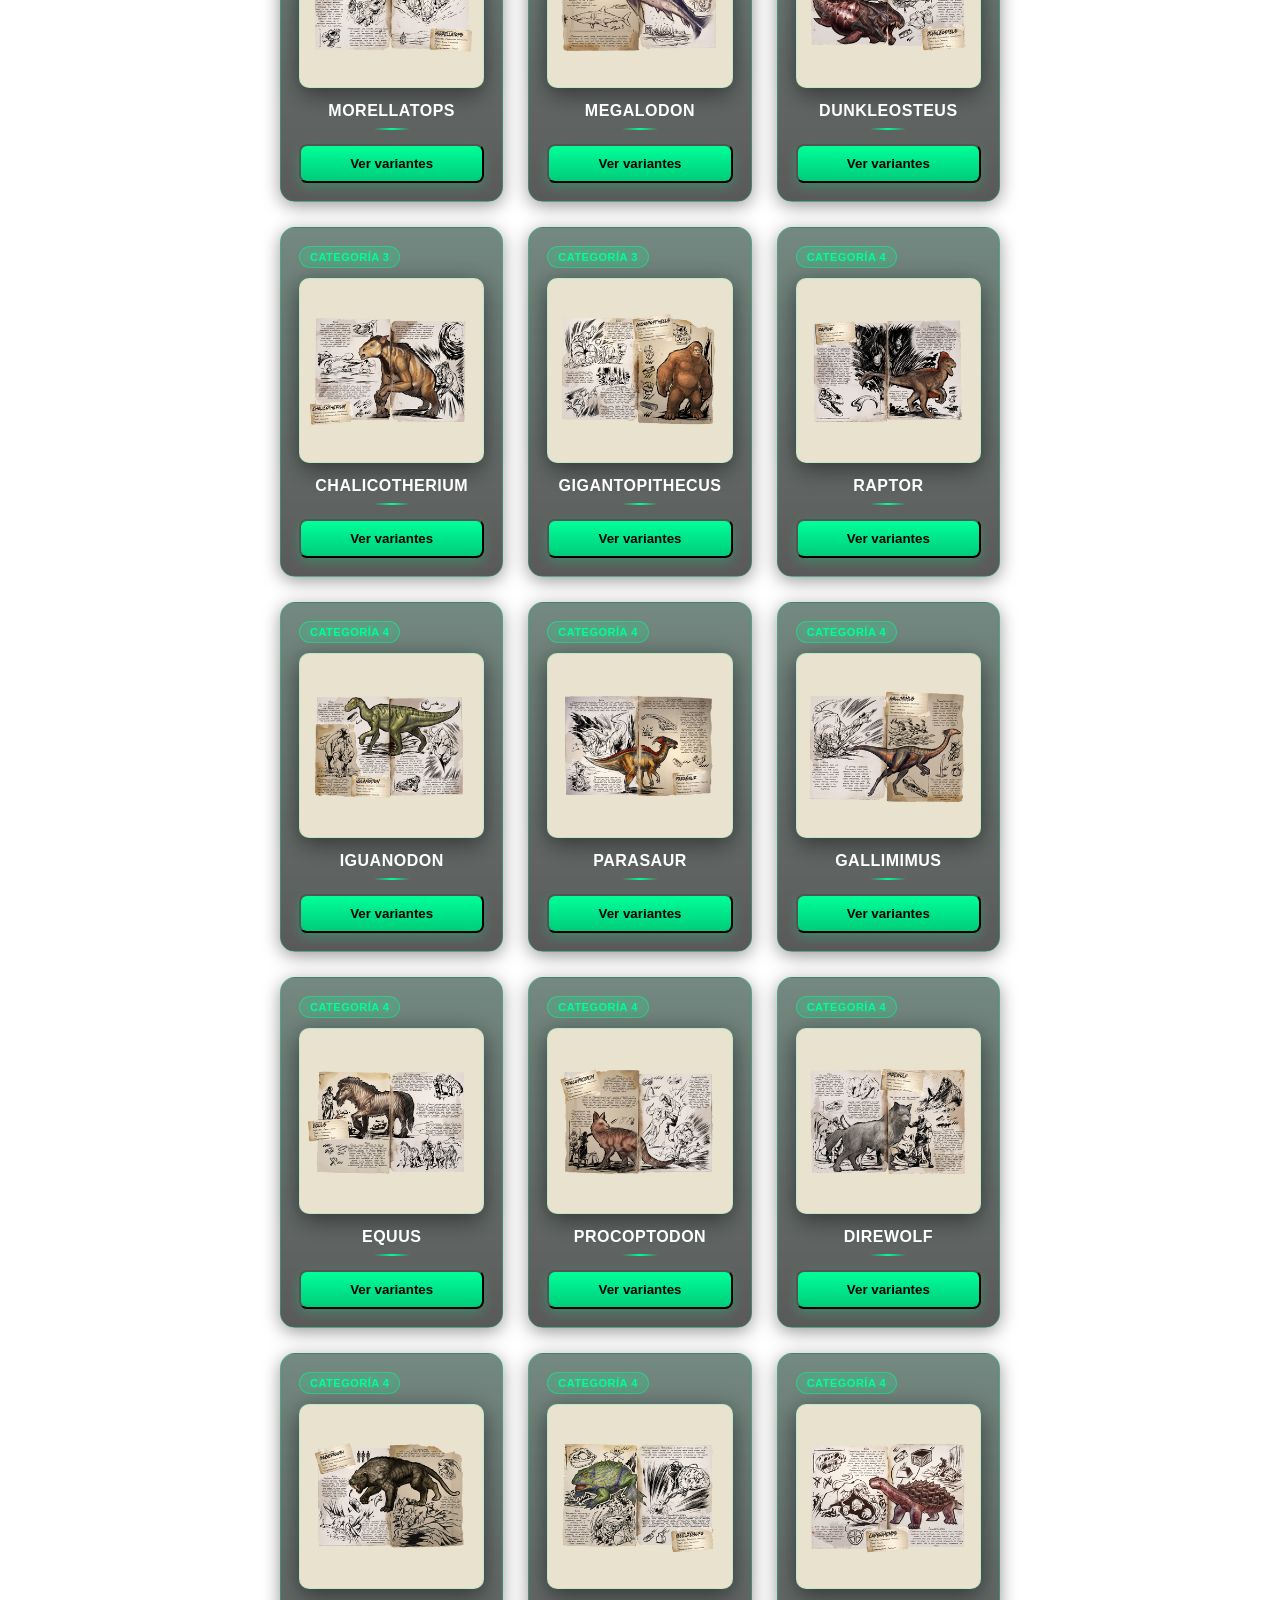
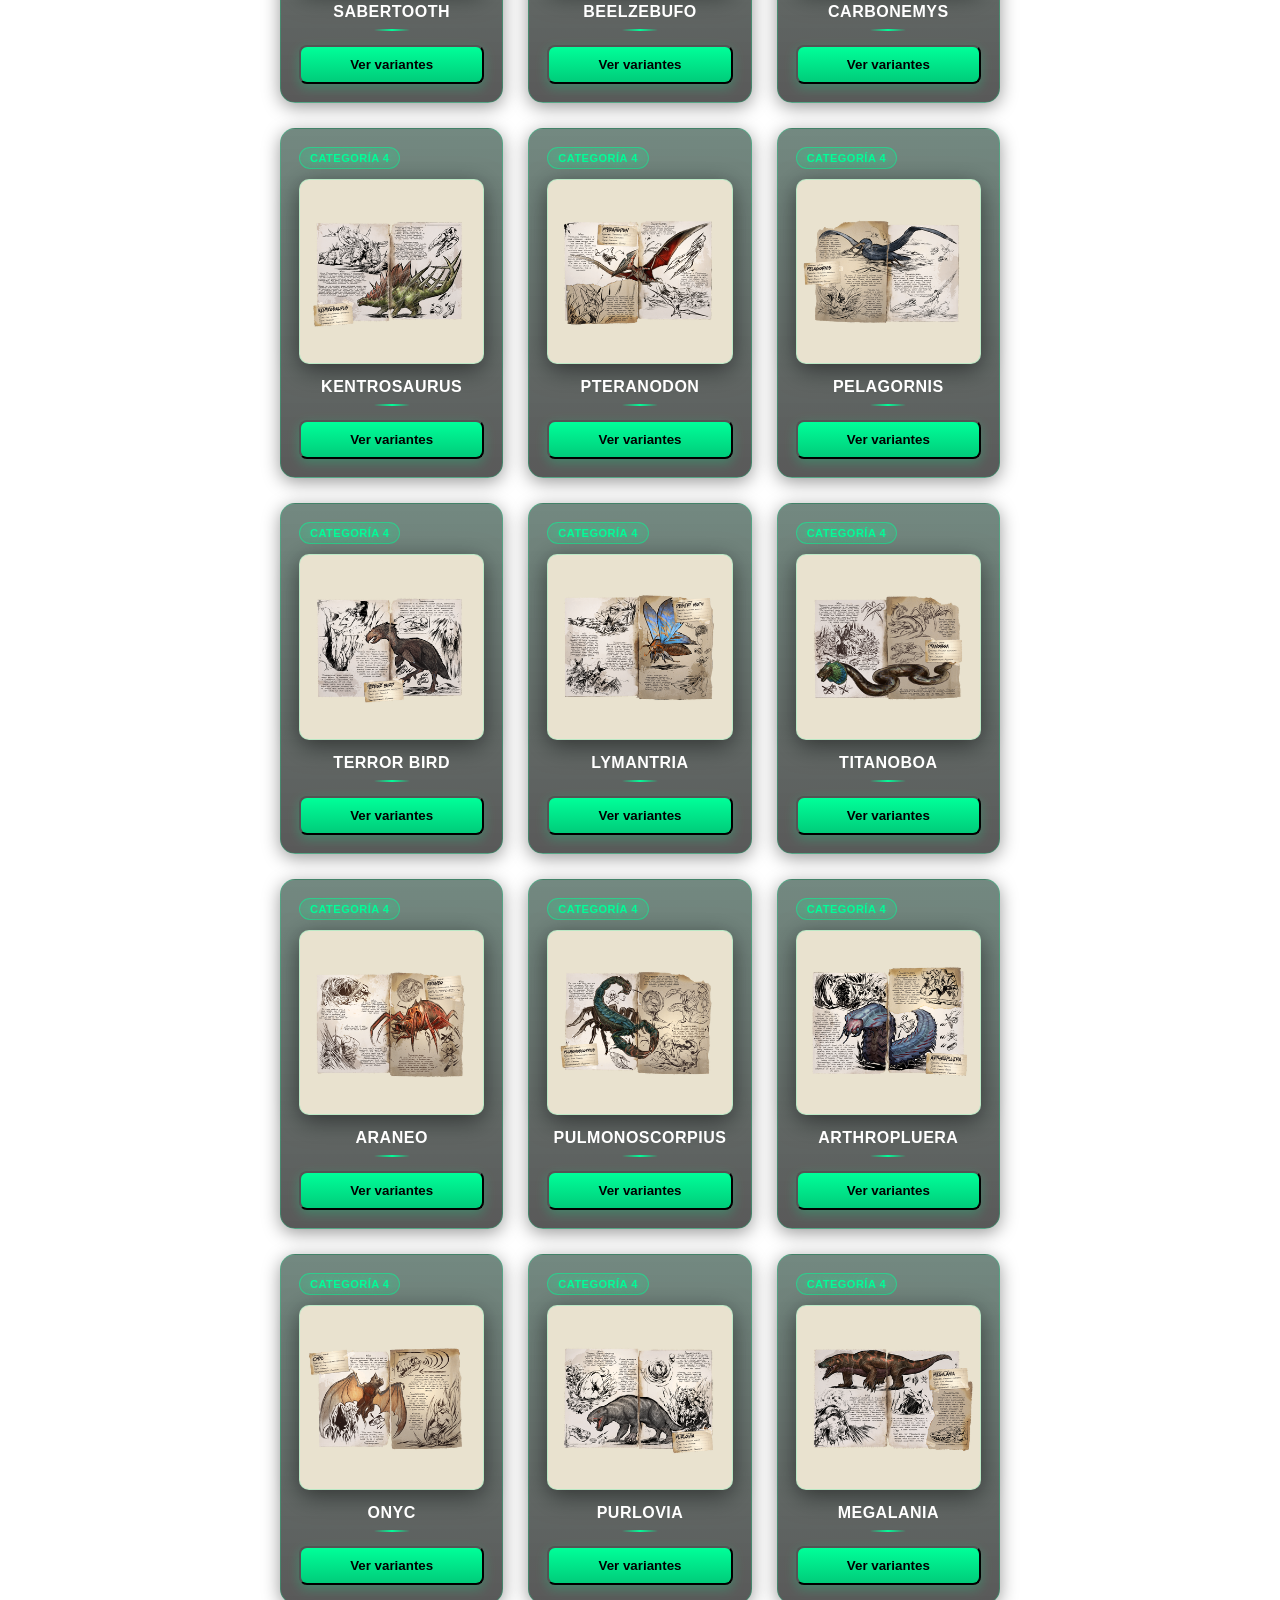
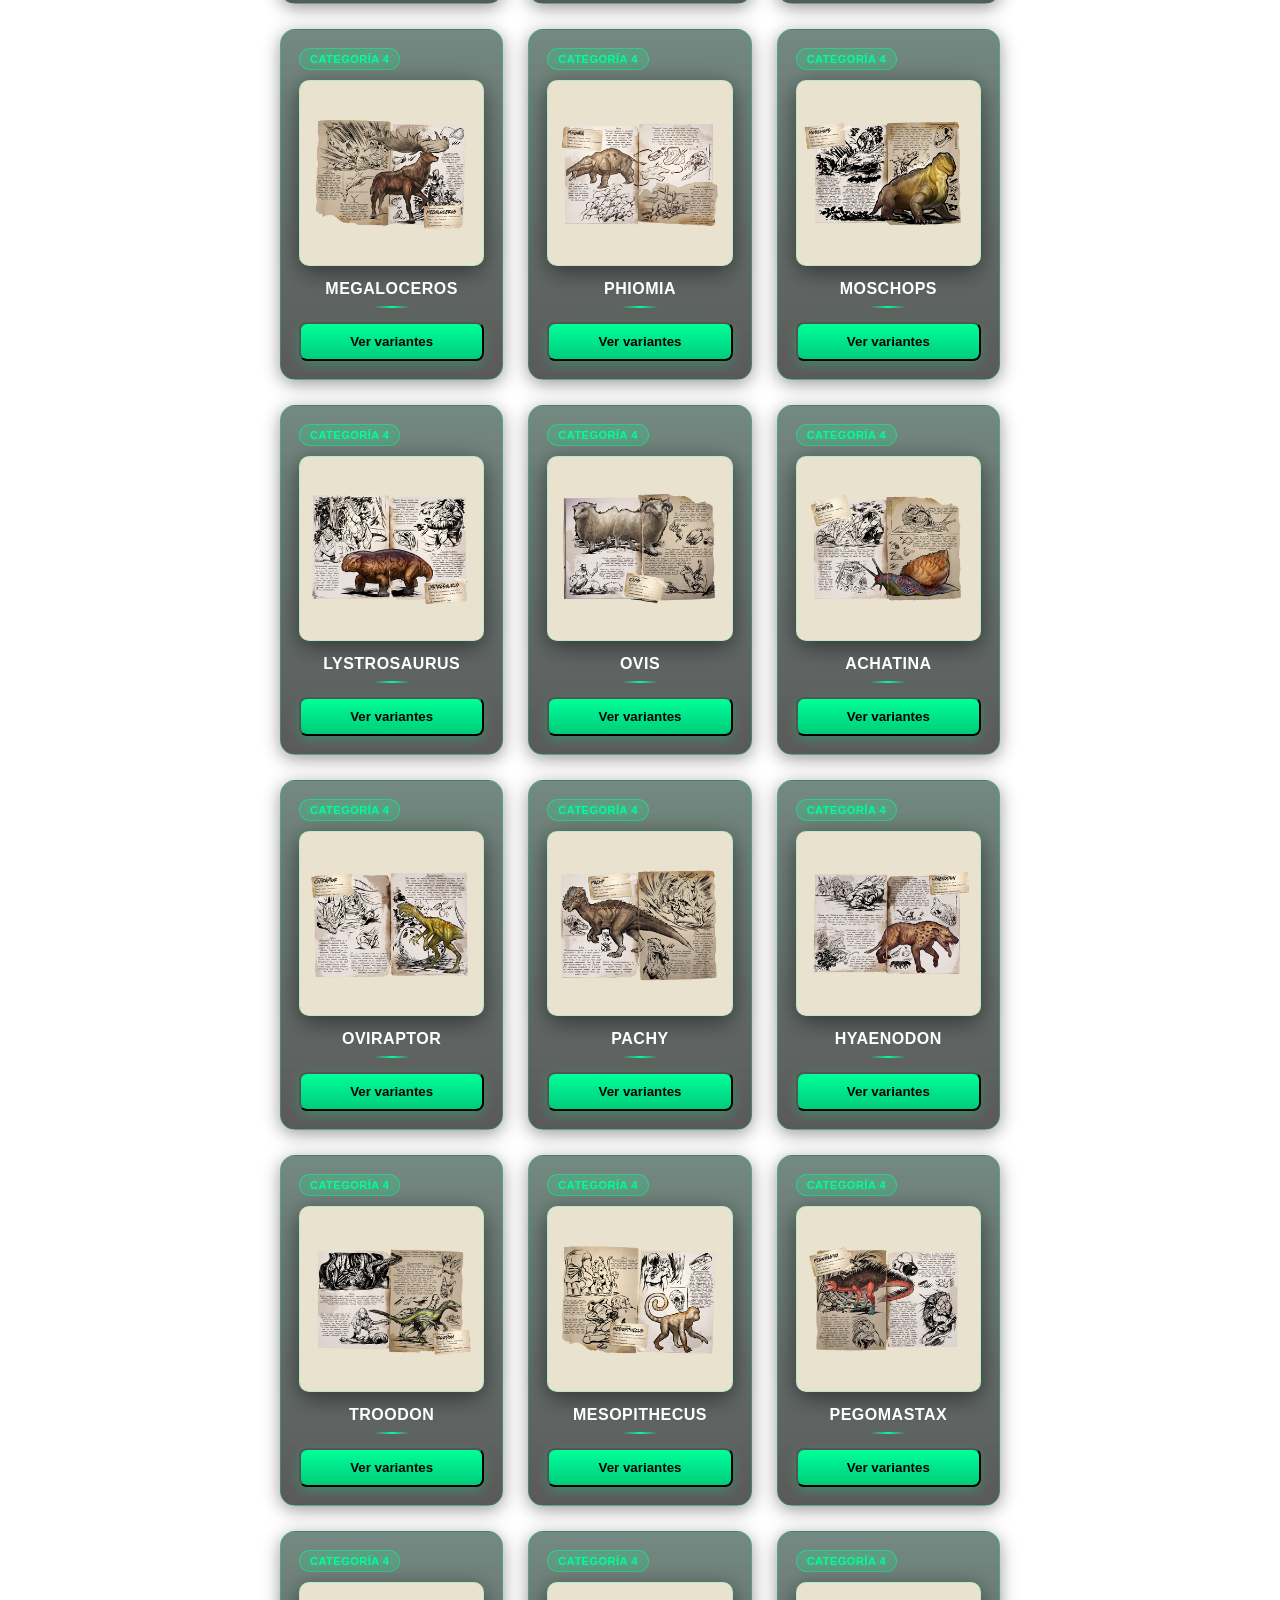
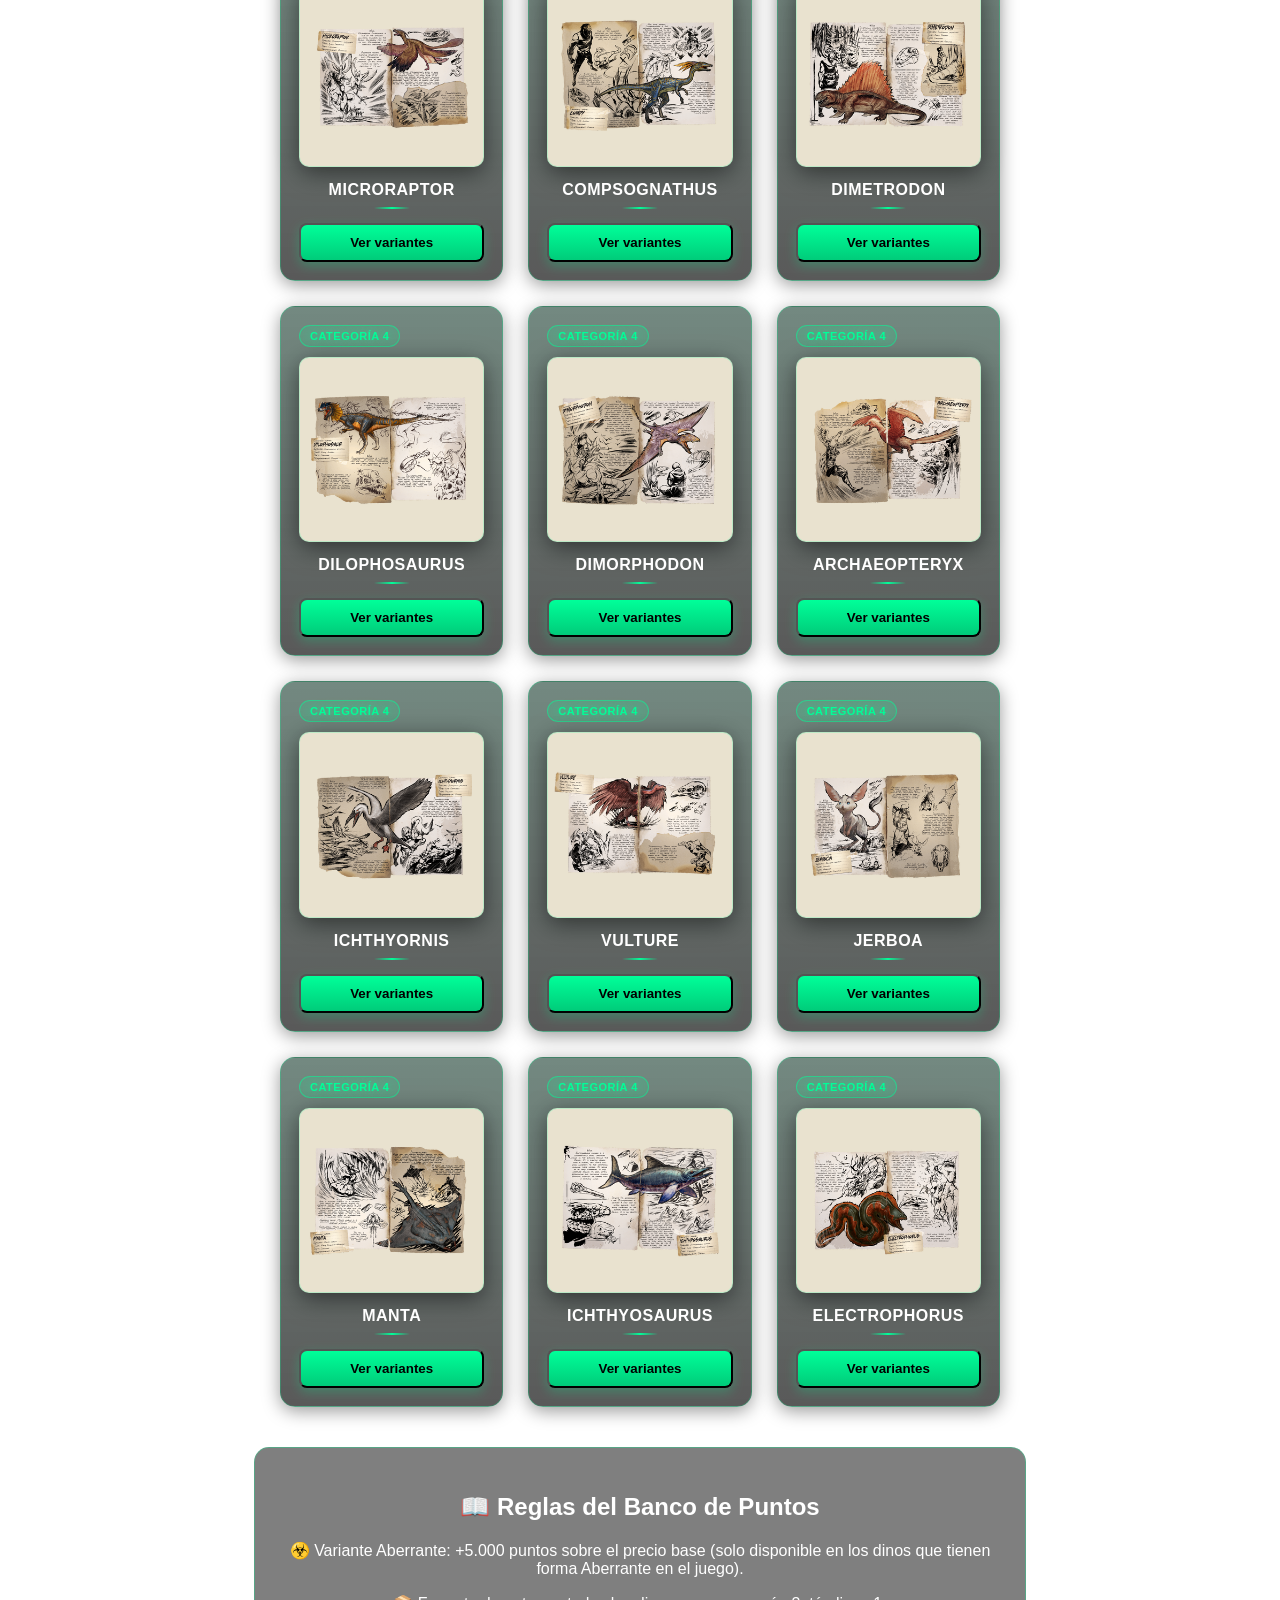
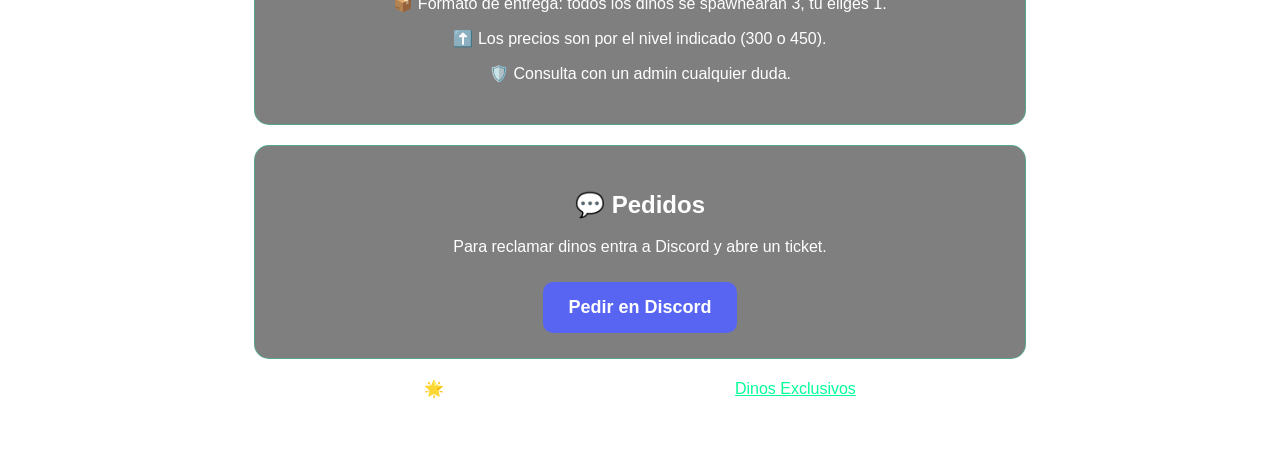
==== commit 70e48c1b: "Add Decap CMS admin panel, move site content into editable JSON data files Shop prices, homepage con" ====
--- a/dinos.html
+++ b/dinos.html
@@ -67,7 +67,7 @@
     <h2>💬 Pedidos</h2>
     <p>Para reclamar dinos entra a Discord y abre un ticket.</p>
 
-    <a class="btn discord-btn" href="https://discord.com/invite/K9KZwputpZ" target="_blank">
+    <a class="btn discord-btn" data-discord-href target="_blank">
         Pedir en Discord
     </a>
 </div>
@@ -76,8 +76,9 @@
 
 </div>
 
+<script src="site.js"></script>
+<script src="shop.js"></script>
 <script src="dinos-data.js"></script>
-<script src="shop.js"></script>
 
 </body>
 
--- a/style.css
+++ b/style.css
@@ -444,17 +444,22 @@
     text-align: center;
     cursor: pointer;
     position: relative;
+    background: linear-gradient(180deg, rgba(0, 40, 25, 0.55), rgba(0, 0, 0, 0.65));
+    border: 1px solid rgba(0, 255, 153, 0.25);
+    box-shadow: 0 4px 18px rgba(0, 0, 0, 0.4);
+    transition: transform 0.25s ease, box-shadow 0.25s ease, border-color 0.25s ease;
 }
 
 .dino-card:hover {
     transform: translateY(-6px);
-    box-shadow: 0 0 20px rgba(0, 255, 153, 0.35);
+    border-color: rgba(0, 255, 153, 0.6);
+    box-shadow: 0 10px 28px rgba(0, 0, 0, 0.5), 0 0 22px rgba(0, 255, 153, 0.35);
 }
 
 .shop-tag {
     align-self: flex-start;
-    background: rgba(0, 255, 153, 0.12);
-    border: 1px solid rgba(0, 255, 153, 0.4);
+    background: rgba(0, 255, 153, 0.15);
+    border: 1px solid rgba(0, 255, 153, 0.5);
     color: #00ff99;
     font-size: 11px;
     font-weight: bold;
@@ -463,6 +468,7 @@
     border-radius: 20px;
     margin-bottom: 10px;
     text-transform: uppercase;
+    text-shadow: 0 0 8px rgba(0, 255, 153, 0.5);
 }
 
 .dino-card img {
@@ -474,19 +480,40 @@
     box-sizing: border-box;
     border-radius: 10px;
     border: 1px solid rgba(0, 255, 153, 0.2);
-    margin-bottom: 12px;
+    margin-bottom: 14px;
+    filter: drop-shadow(0 6px 12px rgba(0, 0, 0, 0.5));
 }
 
 .dino-card h3 {
     margin: 0 0 14px;
     font-size: 16px;
     letter-spacing: 0.5px;
+    text-transform: uppercase;
+    position: relative;
+    padding-bottom: 10px;
+}
+
+.dino-card h3::after {
+    content: "";
+    position: absolute;
+    bottom: 0;
+    left: 50%;
+    transform: translateX(-50%);
+    width: 36px;
+    height: 2px;
+    background: linear-gradient(90deg, transparent, #00ff99, transparent);
 }
 
 .dino-card .btn {
     margin-top: auto;
     width: 100%;
     box-sizing: border-box;
+    background: linear-gradient(180deg, #00ff99, #00cc7a);
+    box-shadow: 0 4px 12px rgba(0, 255, 153, 0.25);
+}
+
+.dino-card .btn:hover {
+    background: linear-gradient(180deg, #33ffb0, #00ff99);
 }
 
 /* TIENDA - PANEL DE DETALLE */
@@ -526,6 +553,7 @@
     border-radius: 12px;
     border: 1px solid rgba(0, 255, 153, 0.3);
     flex-shrink: 0;
+    filter: drop-shadow(0 6px 12px rgba(0, 0, 0, 0.5));
 }
 
 .detail-header h2 {
